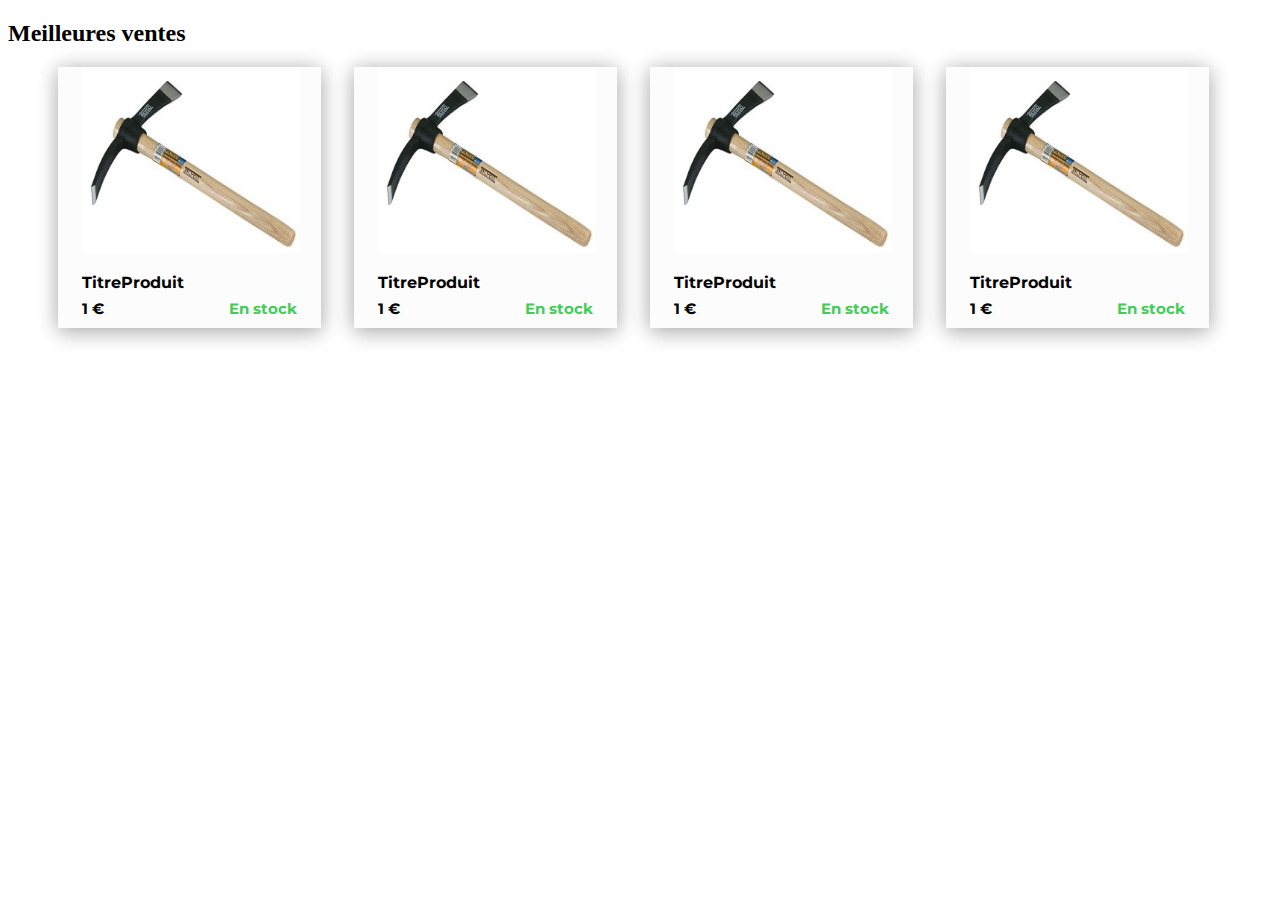
==== index.html @ 62724529 "Merge pull request #1 from AdrienDSlone/feat/carousel" ====
<!DOCTYPE html>
<html lang="en">
    <head>
        <meta charset="UTF-8">
        <meta http-equiv="X-UA-Compatible" content="IE=edge">
        <meta name="viewport" content="width=device-width, initial-scale=1.0">
        <link rel="preconnect" href="https://fonts.googleapis.com">
        <link rel="preconnect" href="https://fonts.gstatic.com" crossorigin>
        <link href="https://fonts.googleapis.com/css2?family=Montserrat:wght@100&display=swap" rel="stylesheet">
        <link rel="stylesheet" href="https://cdnjs.cloudflare.com/ajax/libs/font-awesome/6.1.1/css/all.min.css" integrity="sha512-KfkfwYDsLkIlwQp6LFnl8zNdLGxu9YAA1QvwINks4PhcElQSvqcyVLLD9aMhXd13uQjoXtEKNosOWaZqXgel0g==" crossorigin="anonymous" referrerpolicy="no-referrer" />
        <link rel="stylesheet" href="style.css"/>
        <title>Document</title>
    </head>
    <body>
        <h2>Meilleures ventes</h2>
        <section id="meilleures-ventes-container">
            <i class="fa-solid fa-caret-left fa-3x"></i>
            <div class="meilleures-ventes-component">
                <img class="meilleures-ventes-image" src="./images/bricolage_marteau.png" alt="">
                <div class="meilleures-ventes-etiquette meilleures-ventes-font">
                    <p class="meilleures-ventes-titre-produit">TitreProduit</p>
                    <div class="meilleures-ventes-commerce">
                        <p class="meilleures-ventes-prix-produit">1 €</p>
                        <p class="meilleures-ventes-stock-produit">En stock</p>
                    </div>
                </div>
            </div>
            <div class="meilleures-ventes-component">
                <img class="meilleures-ventes-image" src="./images/bricolage_marteau.png" alt="">
                <div class="meilleures-ventes-etiquette meilleures-ventes-font">
                    <p class="meilleures-ventes-titre-produit">TitreProduit</p>
                    <div class="meilleures-ventes-commerce">
                        <p class="meilleures-ventes-prix-produit">1 €</p>
                        <p class="meilleures-ventes-stock-produit">En stock</p>
                    </div>
                </div>
            </div>
            <div class="meilleures-ventes-component">
                <img class="meilleures-ventes-image" src="./images/bricolage_marteau.png" alt="">
                <div class="meilleures-ventes-etiquette meilleures-ventes-font">
                    <p class="meilleures-ventes-titre-produit">TitreProduit</p>
                    <div class="meilleures-ventes-commerce">
                        <p class="meilleures-ventes-prix-produit">1 €</p>
                        <p class="meilleures-ventes-stock-produit">En stock</p>
                    </div>
                </div>
            </div>
            <div class="meilleures-ventes-component">
                <img class="meilleures-ventes-image" src="./images/bricolage_marteau.png" alt="">
                <div class="meilleures-ventes-etiquette meilleures-ventes-font">
                    <p class="meilleures-ventes-titre-produit">TitreProduit</p>
                    <div class="meilleures-ventes-commerce">
                        <p class="meilleures-ventes-prix-produit">1 €</p>
                        <p class="meilleures-ventes-stock-produit">En stock</p>
                    </div>
                </div>
            </div>
            <i class="fa-solid fa-caret-right fa-3x"></i>    
        </section>
    </body>
</html>
---- style.css ----
#meilleures-ventes-container {
  display: flex;
  justify-content: space-around;
  align-items: center;
  width: 1250px;
}

.meilleures-ventes-component {
  height: 261px;
  width: 263px;
  background-color: #FCFCFC;
  box-shadow: 0 0px 19px 0 rgba(0, 0, 0, 0.2), 0 6px 20px 0 rgba(0, 0, 0, 0.19);
}

.meilleures-ventes-image {
  width: 217px;
  height: 186px;
  margin-left: 24px;
  margin-right: 23.61px;
}

.meilleures-ventes-font {
  font-family: Montserrat;
  font-weight: bold;
}

.meilleures-ventes-etiquette {
  margin-left: 24px;
  margin-right: 23.61px;
}

.meilleures-ventes-commerce {
  display: flex;
  justify-content: space-between;
  font-size: 15px;
}

.meilleures-ventes-titre-produit {
  margin-bottom: 7px;
}

.meilleures-ventes-prix-produit {
  margin-top: 0px;
  margin-bottom: 0px;
}

.meilleures-ventes-stock-produit {
  color: #42CC58;
  margin-top: 0px;
  margin-bottom: 0px;
}

.fa-solid {
  color: #EA5455;
}

/*# sourceMappingURL=style.css.map */
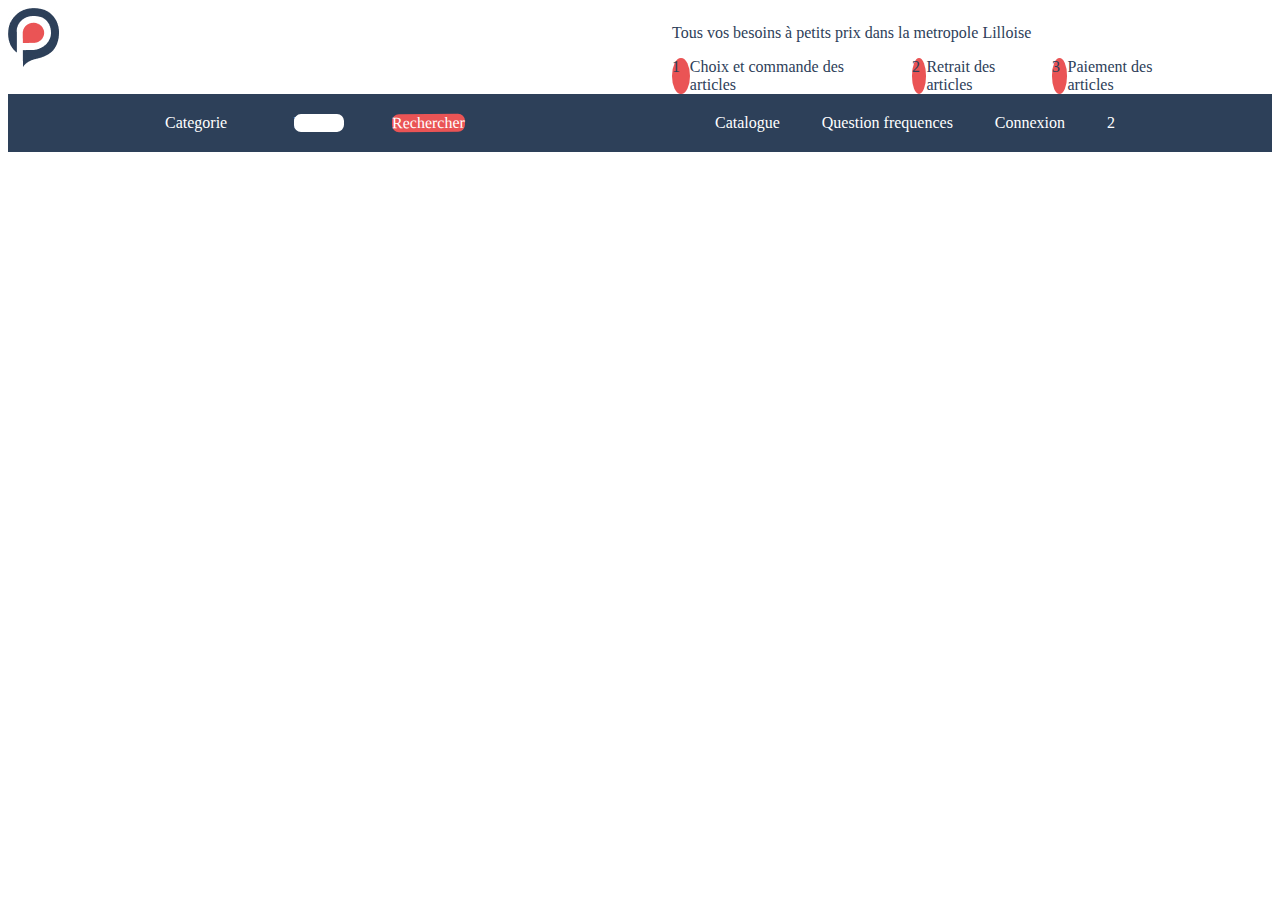
==== commit c784c8b9: "premier commit" ====
--- a/index.html
+++ b/index.html
@@ -1,61 +1,74 @@
 <!DOCTYPE html>
 <html lang="en">
-    <head>
-        <meta charset="UTF-8">
-        <meta http-equiv="X-UA-Compatible" content="IE=edge">
-        <meta name="viewport" content="width=device-width, initial-scale=1.0">
-        <link rel="preconnect" href="https://fonts.googleapis.com">
-        <link rel="preconnect" href="https://fonts.gstatic.com" crossorigin>
-        <link href="https://fonts.googleapis.com/css2?family=Montserrat:wght@100&display=swap" rel="stylesheet">
-        <link rel="stylesheet" href="https://cdnjs.cloudflare.com/ajax/libs/font-awesome/6.1.1/css/all.min.css" integrity="sha512-KfkfwYDsLkIlwQp6LFnl8zNdLGxu9YAA1QvwINks4PhcElQSvqcyVLLD9aMhXd13uQjoXtEKNosOWaZqXgel0g==" crossorigin="anonymous" referrerpolicy="no-referrer" />
-        <link rel="stylesheet" href="style.css"/>
-        <title>Document</title>
-    </head>
-    <body>
-        <h2>Meilleures ventes</h2>
-        <section id="meilleures-ventes-container">
-            <i class="fa-solid fa-caret-left fa-3x"></i>
-            <div class="meilleures-ventes-component">
-                <img class="meilleures-ventes-image" src="./images/bricolage_marteau.png" alt="">
-                <div class="meilleures-ventes-etiquette meilleures-ventes-font">
-                    <p class="meilleures-ventes-titre-produit">TitreProduit</p>
-                    <div class="meilleures-ventes-commerce">
-                        <p class="meilleures-ventes-prix-produit">1 €</p>
-                        <p class="meilleures-ventes-stock-produit">En stock</p>
+
+<head>
+    <meta charset="UTF-8">
+    <meta http-equiv="X-UA-Compatible" content="IE=edge">
+    <meta name="viewport" content="width=device-width, initial-scale=1.0">
+    <link rel="preconnect" href="https://fonts.googleapis.com">
+    <link rel="preconnect" href="https://fonts.gstatic.com" crossorigin>
+    <link href="https://fonts.googleapis.com/css2?family=Montserrat:wght@100&display=swap" rel="stylesheet">
+    <link rel="stylesheet" href="https://cdnjs.cloudflare.com/ajax/libs/font-awesome/6.1.1/css/all.min.css"
+        integrity="sha512-KfkfwYDsLkIlwQp6LFnl8zNdLGxu9YAA1QvwINks4PhcElQSvqcyVLLD9aMhXd13uQjoXtEKNosOWaZqXgel0g=="
+        crossorigin="anonymous" referrerpolicy="no-referrer" />
+    <link rel="stylesheet" href="style.css">
+    <title>Document</title>
+</head>
+
+<body>
+
+    <header>
+        <div class="header_container1">
+            <div class="logo">
+                <img src="./images/logo_color.jpg" alt="notre logo">
+            </div>
+            <div class="logo_paragrapth">
+                <p>Tous vos besoins à petits prix dans la metropole Lilloise</p>
+                <div class="choise">
+                    <div class="choise1">
+                        <div class="number">1</div>
+                        <div class="text1">Choix et commande des articles</div>
+                    </div >
+                    <div class="choise2">
+                        <div class="number">2</div>
+                        <div class="text2">Retrait des articles</div>
+                    </div>
+                    <div class="choise3">
+                        <div class="number">3</div>
+                        <div class="text3">Paiement des articles</div>
                     </div>
                 </div>
             </div>
-            <div class="meilleures-ventes-component">
-                <img class="meilleures-ventes-image" src="./images/bricolage_marteau.png" alt="">
-                <div class="meilleures-ventes-etiquette meilleures-ventes-font">
-                    <p class="meilleures-ventes-titre-produit">TitreProduit</p>
-                    <div class="meilleures-ventes-commerce">
-                        <p class="meilleures-ventes-prix-produit">1 €</p>
-                        <p class="meilleures-ventes-stock-produit">En stock</p>
+        </div>
+
+        <nav>
+            <div class="container2">
+                <div class="navbar1">
+                    <div class="categorie1">
+                        <div>Categorie</div>
+                        <div class="icon2"><i class="fa-solid fa-sort-down"></i></div>
+                    </div>
+                    <div class="navigation2">blanck</div>
+                    <div class="navigation3">Rechercher</div>
+                </div>
+
+                <div class="navbar2">
+                    <div class="navigation4">Catalogue</div>
+                    <div class="navigation5">Question frequences</div>
+                    <div class="connexion1">
+                        <div>Connexion</div>
+                        <div class="icon3"><i class="fa-solid fa-sort-down"></i></div>
+                    </div>
+                    <div class="panier">
+                        <div class="icon4"><i class="fa-light fa-cart-shopping-fast"></i></div>
+                        <div>2</div>
                     </div>
                 </div>
             </div>
-            <div class="meilleures-ventes-component">
-                <img class="meilleures-ventes-image" src="./images/bricolage_marteau.png" alt="">
-                <div class="meilleures-ventes-etiquette meilleures-ventes-font">
-                    <p class="meilleures-ventes-titre-produit">TitreProduit</p>
-                    <div class="meilleures-ventes-commerce">
-                        <p class="meilleures-ventes-prix-produit">1 €</p>
-                        <p class="meilleures-ventes-stock-produit">En stock</p>
-                    </div>
-                </div>
-            </div>
-            <div class="meilleures-ventes-component">
-                <img class="meilleures-ventes-image" src="./images/bricolage_marteau.png" alt="">
-                <div class="meilleures-ventes-etiquette meilleures-ventes-font">
-                    <p class="meilleures-ventes-titre-produit">TitreProduit</p>
-                    <div class="meilleures-ventes-commerce">
-                        <p class="meilleures-ventes-prix-produit">1 €</p>
-                        <p class="meilleures-ventes-stock-produit">En stock</p>
-                    </div>
-                </div>
-            </div>
-            <i class="fa-solid fa-caret-right fa-3x"></i>    
-        </section>
-    </body>
+        </nav>
+
+    </header>
+
+</body>
+
 </html>--- a/style.css
+++ b/style.css
@@ -1,57 +1,121 @@
-#meilleures-ventes-container {
-  display: flex;
-  justify-content: space-around;
-  align-items: center;
-  width: 1250px;
+h1 {
+  color: aqua;
 }
 
-.meilleures-ventes-component {
-  height: 261px;
-  width: 263px;
-  background-color: #FCFCFC;
-  box-shadow: 0 0px 19px 0 rgba(0, 0, 0, 0.2), 0 6px 20px 0 rgba(0, 0, 0, 0.19);
+header {
+  display: flex;
+  flex-direction: column;
 }
 
-.meilleures-ventes-image {
-  width: 217px;
-  height: 186px;
-  margin-left: 24px;
-  margin-right: 23.61px;
+.logo_paragrapth {
+  display: flex;
+  flex-direction: column;
+  width: 600px;
 }
 
-.meilleures-ventes-font {
-  font-family: Montserrat;
+.header_container1 {
+  display: flex;
+  flex-direction: row;
+  justify-content: space-between;
+  color: #2D4059;
+}
+
+.choise {
+  display: flex;
+  flex-direction: row;
+  justify-content: space-between;
+}
+
+nav {
+  display: flex;
+  justify-content: space-between;
+  background-color: #2D4059;
+  color: white;
+}
+
+.navbar1 {
+  display: flex;
+  justify-content: space-between;
+  width: 300px;
+}
+
+.categorie1 {
+  display: flex;
+  justify-content: space-between;
+  width: 80px;
+}
+
+.navbar2 {
+  display: flex;
+  justify-content: space-between;
+  width: 400px;
+}
+
+.container2 {
+  width: 950px;
+  margin: 20px auto;
+  padding: 0;
+  display: flex;
+  justify-content: space-between;
+}
+
+.connexion1 {
+  display: flex;
+}
+
+.navigation2 {
+  background-color: white;
+  width: 50px;
+  background: #FFFFFF;
+  border-radius: 7px;
+  transform: rotate(-0.33deg);
+}
+
+.navigation3 {
+  background: #EA5455;
+  border-radius: 7px;
+  transform: rotate(-0.33deg);
+}
+
+.panier {
+  display: flex;
+  justify-content: space-between;
+}
+
+.choise1 {
+  display: flex;
+  justify-content: space-between;
+  width: 200px;
+}
+
+.choise2 {
+  display: flex;
+  justify-content: space-between;
+  width: 100px;
+}
+
+.choise3 {
+  display: flex;
+  justify-content: space-between;
+  width: 120px;
+}
+
+.choise:nth-child(1) {
+  width: 200px;
+}
+
+.choise {
+  width: 500px;
+}
+
+.number {
+  background-color: #EA5455;
+  width: 20px;
+  border-radius: 50%;
+}
+
+.logo_paragrapth:nth-child(1) {
   font-weight: bold;
 }
 
-.meilleures-ventes-etiquette {
-  margin-left: 24px;
-  margin-right: 23.61px;
-}
-
-.meilleures-ventes-commerce {
-  display: flex;
-  justify-content: space-between;
-  font-size: 15px;
-}
-
-.meilleures-ventes-titre-produit {
-  margin-bottom: 7px;
-}
-
-.meilleures-ventes-prix-produit {
-  margin-top: 0px;
-  margin-bottom: 0px;
-}
-
-.meilleures-ventes-stock-produit {
-  color: #42CC58;
-  margin-top: 0px;
-  margin-bottom: 0px;
-}
-
-.fa-solid {
-  color: #EA5455;
-}
-
 /*# sourceMappingURL=style.css.map */
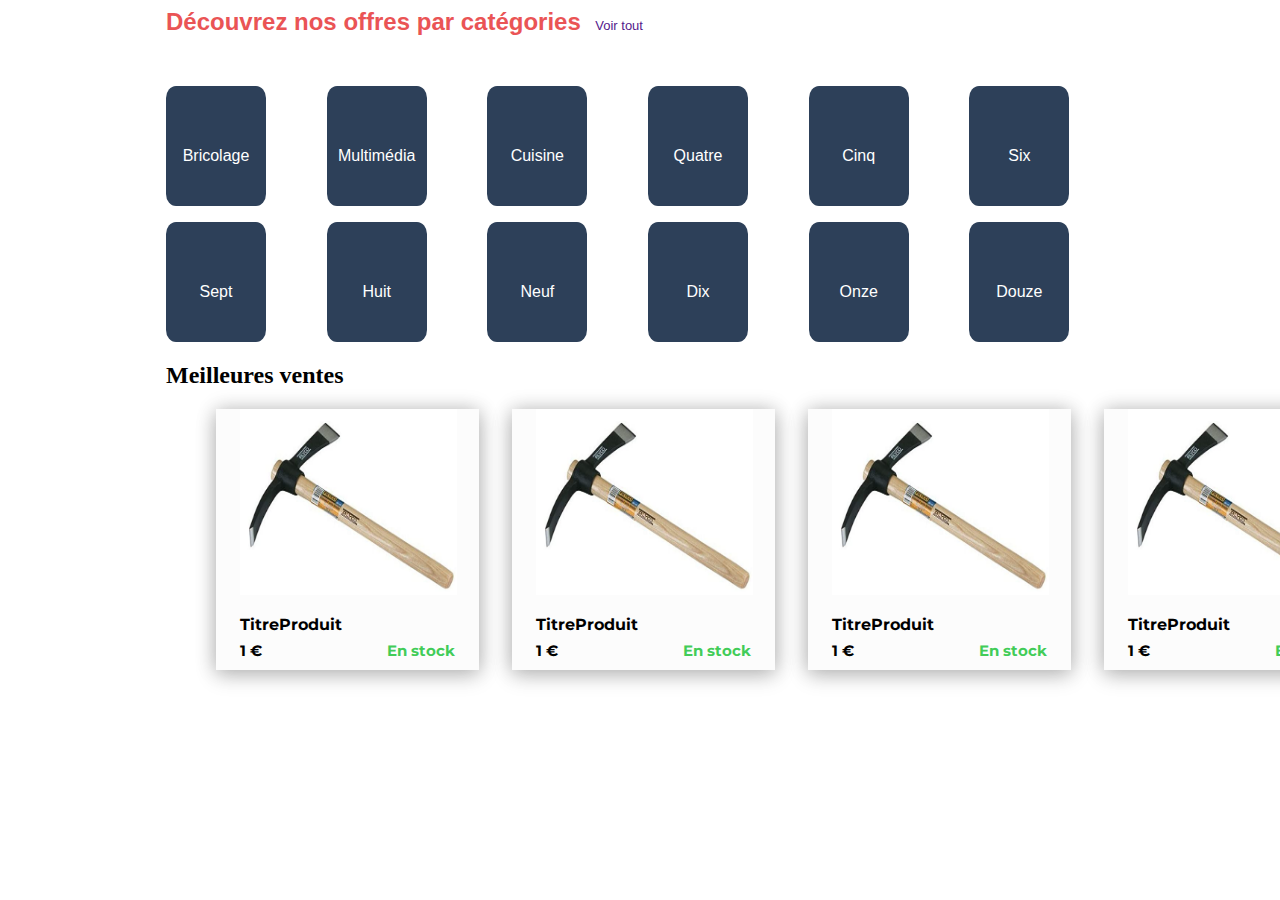
==== commit 6bd47e46: "resolution conflits" ====
--- a/index.html
+++ b/index.html
@@ -1,6 +1,5 @@
 <!DOCTYPE html>
 <html lang="en">
-
 <head>
     <meta charset="UTF-8">
     <meta http-equiv="X-UA-Compatible" content="IE=edge">
@@ -8,67 +7,124 @@
     <link rel="preconnect" href="https://fonts.googleapis.com">
     <link rel="preconnect" href="https://fonts.gstatic.com" crossorigin>
     <link href="https://fonts.googleapis.com/css2?family=Montserrat:wght@100&display=swap" rel="stylesheet">
-    <link rel="stylesheet" href="https://cdnjs.cloudflare.com/ajax/libs/font-awesome/6.1.1/css/all.min.css"
-        integrity="sha512-KfkfwYDsLkIlwQp6LFnl8zNdLGxu9YAA1QvwINks4PhcElQSvqcyVLLD9aMhXd13uQjoXtEKNosOWaZqXgel0g=="
-        crossorigin="anonymous" referrerpolicy="no-referrer" />
+    <link rel="stylesheet" href="https://cdnjs.cloudflare.com/ajax/libs/font-awesome/6.1.1/css/all.min.css" integrity="sha512-KfkfwYDsLkIlwQp6LFnl8zNdLGxu9YAA1QvwINks4PhcElQSvqcyVLLD9aMhXd13uQjoXtEKNosOWaZqXgel0g==" crossorigin="anonymous" referrerpolicy="no-referrer" />
     <link rel="stylesheet" href="style.css">
     <title>Document</title>
 </head>
-
 <body>
 
-    <header>
-        <div class="header_container1">
-            <div class="logo">
-                <img src="./images/logo_color.jpg" alt="notre logo">
+    <main>
+
+        <section class="categories">
+
+            <div id="categ_head">
+                <h2>Découvrez nos offres par catégories</h2>
+                <a href="">Voir tout</a>
             </div>
-            <div class="logo_paragrapth">
-                <p>Tous vos besoins à petits prix dans la metropole Lilloise</p>
-                <div class="choise">
-                    <div class="choise1">
-                        <div class="number">1</div>
-                        <div class="text1">Choix et commande des articles</div>
-                    </div >
-                    <div class="choise2">
-                        <div class="number">2</div>
-                        <div class="text2">Retrait des articles</div>
-                    </div>
-                    <div class="choise3">
-                        <div class="number">3</div>
-                        <div class="text3">Paiement des articles</div>
-                    </div>
+    
+            <article class="nico_flexParent">
+                
+                <div>
+                    <i class="fa-regular fa-clipboard fa-2xl"></i>
+                    <p>Bricolage</p>
+                </div>
+                <div>
+                    <i class="fa-brands fa-42-group fa-2xl"></i>
+                    <p>Multimédia</p>
+                </div>
+                <div>
+                    <i class="fa-brands fa-500px fa-2xl"></i>
+                    <p>Cuisine</p>
+                </div>
+                <div>
+                    <i class="fa-brands fa-accessible-icon fa-2xl"></i>
+                    <p>Quatre</p>
+                </div>
+                <div>
+                    <i class="fa-brands fa-accusoft fa-2xl"></i>
+                    <p>Cinq</p>
+                </div>
+                <div>
+                    <i class="fa-brands fa-500px fa-2xl"></i>
+                    <p>Six</p>
+                </div>
+                <div>
+                    <i class="fa-brands fa-adn fa-2xl"></i>
+                    <p>Sept</p>
+                </div>
+                <div>
+                    <i class="fa-brands fa-affiliatetheme fa-2xl"></i>
+                    <p>Huit</p>
+                </div>
+                <div>
+                    <i class="fa-brands fa-airbnb fa-2xl"></i>
+                    <p>Neuf</p>
+                </div>
+                <div>
+                    <i class="fa-brands fa-algolia fa-2xl"></i>
+                    <p>Dix</p>
+                </div>
+                <div>
+                    <i class="fa-brands fa-500px fa-2xl"></i>
+                    <p>Onze</p>
+                </div>
+                <div>
+                    <i class="fa-brands fa-alipay fa-2xl"></i>
+                    <p>Douze</p>
+                </div>
+    
+            </article>
+    
+        </section>
+
+
+    
+    <h2>Meilleures ventes</h2>
+    <section id="meilleures-ventes-container">
+        <i class="fa-solid fa-caret-left fa-3x"></i>
+        <div class="meilleures-ventes-component">
+            <img class="meilleures-ventes-image" src="./images/bricolage_marteau.png" alt="">
+            <div class="meilleures-ventes-etiquette meilleures-ventes-font">
+                <p class="meilleures-ventes-titre-produit">TitreProduit</p>
+                <div class="meilleures-ventes-commerce">
+                    <p class="meilleures-ventes-prix-produit">1 €</p>
+                    <p class="meilleures-ventes-stock-produit">En stock</p>
                 </div>
             </div>
         </div>
-
-        <nav>
-            <div class="container2">
-                <div class="navbar1">
-                    <div class="categorie1">
-                        <div>Categorie</div>
-                        <div class="icon2"><i class="fa-solid fa-sort-down"></i></div>
-                    </div>
-                    <div class="navigation2">blanck</div>
-                    <div class="navigation3">Rechercher</div>
-                </div>
-
-                <div class="navbar2">
-                    <div class="navigation4">Catalogue</div>
-                    <div class="navigation5">Question frequences</div>
-                    <div class="connexion1">
-                        <div>Connexion</div>
-                        <div class="icon3"><i class="fa-solid fa-sort-down"></i></div>
-                    </div>
-                    <div class="panier">
-                        <div class="icon4"><i class="fa-light fa-cart-shopping-fast"></i></div>
-                        <div>2</div>
-                    </div>
+        <div class="meilleures-ventes-component">
+            <img class="meilleures-ventes-image" src="./images/bricolage_marteau.png" alt="">
+            <div class="meilleures-ventes-etiquette meilleures-ventes-font">
+                <p class="meilleures-ventes-titre-produit">TitreProduit</p>
+                <div class="meilleures-ventes-commerce">
+                    <p class="meilleures-ventes-prix-produit">1 €</p>
+                    <p class="meilleures-ventes-stock-produit">En stock</p>
                 </div>
             </div>
-        </nav>
-
-    </header>
-
+        </div>
+        <div class="meilleures-ventes-component">
+            <img class="meilleures-ventes-image" src="./images/bricolage_marteau.png" alt="">
+            <div class="meilleures-ventes-etiquette meilleures-ventes-font">
+                <p class="meilleures-ventes-titre-produit">TitreProduit</p>
+                <div class="meilleures-ventes-commerce">
+                    <p class="meilleures-ventes-prix-produit">1 €</p>
+                    <p class="meilleures-ventes-stock-produit">En stock</p>
+                </div>
+            </div>
+        </div>
+        <div class="meilleures-ventes-component">
+            <img class="meilleures-ventes-image" src="./images/bricolage_marteau.png" alt="">
+            <div class="meilleures-ventes-etiquette meilleures-ventes-font">
+                <p class="meilleures-ventes-titre-produit">TitreProduit</p>
+                <div class="meilleures-ventes-commerce">
+                    <p class="meilleures-ventes-prix-produit">1 €</p>
+                    <p class="meilleures-ventes-stock-produit">En stock</p>
+                </div>
+            </div>
+        </div>
+        <i class="fa-solid fa-caret-right fa-3x"></i>    
+    </section>
+</main>
 </body>
 
 </html>--- a/style.css
+++ b/style.css
@@ -1,121 +1,103 @@
-h1 {
-  color: aqua;
+main {
+  width: 75%;
+  margin: 0 auto;
 }
 
-header {
-  display: flex;
-  flex-direction: column;
+.categories {
+  font-family: Monstserrat, sans-serif;
 }
 
-.logo_paragrapth {
-  display: flex;
-  flex-direction: column;
-  width: 600px;
+#categ_head {
+  margin-bottom: 50px;
 }
 
-.header_container1 {
-  display: flex;
-  flex-direction: row;
-  justify-content: space-between;
-  color: #2D4059;
+.categories h2 {
+  display: inline;
+  color: #EA5455;
 }
 
-.choise {
-  display: flex;
-  flex-direction: row;
-  justify-content: space-between;
+.categories a {
+  margin-left: 10px;
+  text-decoration: none;
+  font-size: small;
 }
 
-nav {
-  display: flex;
-  justify-content: space-between;
-  background-color: #2D4059;
+.nico_flexParent {
+  display: grid;
+  grid-template: 1fr 1fr/repeat(6, 1fr);
+  gap: 1em;
   color: white;
 }
 
-.navbar1 {
+.nico_flexParent div {
   display: flex;
-  justify-content: space-between;
-  width: 300px;
+  flex-direction: column;
+  align-items: center;
+  justify-content: center;
+
+  width: 100px;
+  height: 100px;
+  background-color: #2D4059;
+  border-radius: 10%;
+  padding-top: 20px;
 }
 
-.categorie1 {
-  display: flex;
-  justify-content: space-between;
-  width: 80px;
+.nico_flexParent div p {
+  text-align: center;
 }
 
-.navbar2 {
+#meilleures-ventes-container{
   display: flex;
-  justify-content: space-between;
-  width: 400px;
+  justify-content: space-around;
+  align-items: center;
+  width: 1250px;
 }
 
-.container2 {
-  width: 950px;
-  margin: 20px auto;
-  padding: 0;
-  display: flex;
-  justify-content: space-between;
+.meilleures-ventes-component {
+  height: 261px;
+  width: 263px;
+  background-color: #FCFCFC;
+  box-shadow: 0 0px 19px 0 rgba(0, 0, 0, 0.2), 0 6px 20px 0 rgba(0, 0, 0, 0.19);
 }
 
-.connexion1 {
-  display: flex;
+.meilleures-ventes-image{
+  width: 217px;
+  height: 186px;
+  margin-left: 24px;
+  margin-right: 23.61px;
 }
 
-.navigation2 {
-  background-color: white;
-  width: 50px;
-  background: #FFFFFF;
-  border-radius: 7px;
-  transform: rotate(-0.33deg);
-}
-
-.navigation3 {
-  background: #EA5455;
-  border-radius: 7px;
-  transform: rotate(-0.33deg);
-}
-
-.panier {
-  display: flex;
-  justify-content: space-between;
-}
-
-.choise1 {
-  display: flex;
-  justify-content: space-between;
-  width: 200px;
-}
-
-.choise2 {
-  display: flex;
-  justify-content: space-between;
-  width: 100px;
-}
-
-.choise3 {
-  display: flex;
-  justify-content: space-between;
-  width: 120px;
-}
-
-.choise:nth-child(1) {
-  width: 200px;
-}
-
-.choise {
-  width: 500px;
-}
-
-.number {
-  background-color: #EA5455;
-  width: 20px;
-  border-radius: 50%;
-}
-
-.logo_paragrapth:nth-child(1) {
+.meilleures-ventes-font {
+  font-family: Montserrat;
   font-weight: bold;
 }
 
-/*# sourceMappingURL=style.css.map */
+.meilleures-ventes-etiquette {
+  margin-left: 24px;
+  margin-right: 23.61px;
+}
+
+.meilleures-ventes-commerce{
+  display: flex;
+  justify-content: space-between;
+  font-size: 15px;
+}
+
+.meilleures-ventes-titre-produit{
+  margin-bottom: 7px;
+}
+
+.meilleures-ventes-prix-produit {
+  margin-top: 0px;
+  margin-bottom: 0px;
+}
+
+.meilleures-ventes-stock-produit{
+  color: #42CC58;
+  margin-top: 0px;
+  margin-bottom: 0px;
+}
+
+.fa-solid {
+  color: #EA5455;
+}
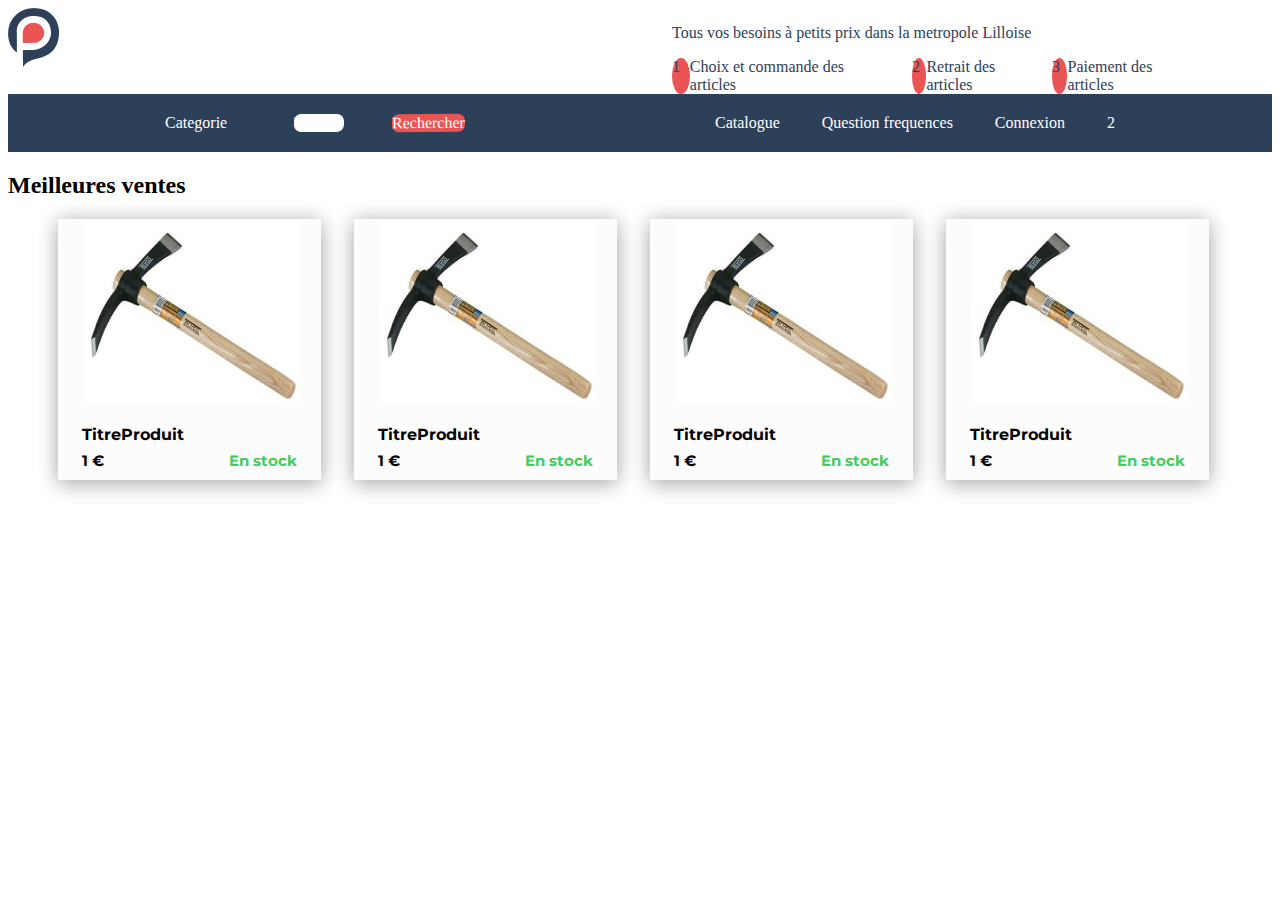
==== commit cfa3f666: "navar" ====
--- a/index.html
+++ b/index.html
@@ -1,5 +1,6 @@
 <!DOCTYPE html>
 <html lang="en">
+
 <head>
     <meta charset="UTF-8">
     <meta http-equiv="X-UA-Compatible" content="IE=edge">
@@ -7,78 +8,67 @@
     <link rel="preconnect" href="https://fonts.googleapis.com">
     <link rel="preconnect" href="https://fonts.gstatic.com" crossorigin>
     <link href="https://fonts.googleapis.com/css2?family=Montserrat:wght@100&display=swap" rel="stylesheet">
-    <link rel="stylesheet" href="https://cdnjs.cloudflare.com/ajax/libs/font-awesome/6.1.1/css/all.min.css" integrity="sha512-KfkfwYDsLkIlwQp6LFnl8zNdLGxu9YAA1QvwINks4PhcElQSvqcyVLLD9aMhXd13uQjoXtEKNosOWaZqXgel0g==" crossorigin="anonymous" referrerpolicy="no-referrer" />
+    <link rel="stylesheet" href="https://cdnjs.cloudflare.com/ajax/libs/font-awesome/6.1.1/css/all.min.css"
+        integrity="sha512-KfkfwYDsLkIlwQp6LFnl8zNdLGxu9YAA1QvwINks4PhcElQSvqcyVLLD9aMhXd13uQjoXtEKNosOWaZqXgel0g=="
+        crossorigin="anonymous" referrerpolicy="no-referrer" />
     <link rel="stylesheet" href="style.css">
     <title>Document</title>
 </head>
+
 <body>
 
-    <main>
+    <header>
+        <div class="header_container1">
+            <div class="logo">
+                <img src="./images/logo_color.jpg" alt="notre logo">
+            </div>
+            <div class="logo_paragrapth">
+                <p>Tous vos besoins à petits prix dans la metropole Lilloise</p>
+                <div class="choise">
+                    <div class="choise1">
+                        <div class="number">1</div>
+                        <div class="text1">Choix et commande des articles</div>
+                    </div>
+                    <div class="choise2">
+                        <div class="number">2</div>
+                        <div class="text2">Retrait des articles</div>
+                    </div>
+                    <div class="choise3">
+                        <div class="number">3</div>
+                        <div class="text3">Paiement des articles</div>
+                    </div>
+                </div>
+            </div>
+        </div>
 
-        <section class="categories">
+        <nav>
+            <div class="container2">
+                <div class="navbar1">
+                    <div class="categorie1">
+                        <div>Categorie</div>
+                        <div class="icon2"><i class="fa-solid fa-sort-down"></i></div>
+                    </div>
+                    <div class="navigation2">blanck</div>
+                    <div class="navigation3">Rechercher</div>
+                </div>
 
-            <div id="categ_head">
-                <h2>Découvrez nos offres par catégories</h2>
-                <a href="">Voir tout</a>
+                <div class="navbar2">
+                    <div class="navigation4">Catalogue</div>
+                    <div class="navigation5">Question frequences</div>
+                    <div class="connexion1">
+                        <div>Connexion</div>
+                        <div class="icon3"><i class="fa-solid fa-sort-down"></i></div>
+                    </div>
+                    <div class="panier">
+                        <div class="icon4"><i class="fa-light fa-cart-shopping-fast"></i></div>
+                        <div>2</div>
+                    </div>
+                </div>
             </div>
-    
-            <article class="nico_flexParent">
-                
-                <div>
-                    <i class="fa-regular fa-clipboard fa-2xl"></i>
-                    <p>Bricolage</p>
-                </div>
-                <div>
-                    <i class="fa-brands fa-42-group fa-2xl"></i>
-                    <p>Multimédia</p>
-                </div>
-                <div>
-                    <i class="fa-brands fa-500px fa-2xl"></i>
-                    <p>Cuisine</p>
-                </div>
-                <div>
-                    <i class="fa-brands fa-accessible-icon fa-2xl"></i>
-                    <p>Quatre</p>
-                </div>
-                <div>
-                    <i class="fa-brands fa-accusoft fa-2xl"></i>
-                    <p>Cinq</p>
-                </div>
-                <div>
-                    <i class="fa-brands fa-500px fa-2xl"></i>
-                    <p>Six</p>
-                </div>
-                <div>
-                    <i class="fa-brands fa-adn fa-2xl"></i>
-                    <p>Sept</p>
-                </div>
-                <div>
-                    <i class="fa-brands fa-affiliatetheme fa-2xl"></i>
-                    <p>Huit</p>
-                </div>
-                <div>
-                    <i class="fa-brands fa-airbnb fa-2xl"></i>
-                    <p>Neuf</p>
-                </div>
-                <div>
-                    <i class="fa-brands fa-algolia fa-2xl"></i>
-                    <p>Dix</p>
-                </div>
-                <div>
-                    <i class="fa-brands fa-500px fa-2xl"></i>
-                    <p>Onze</p>
-                </div>
-                <div>
-                    <i class="fa-brands fa-alipay fa-2xl"></i>
-                    <p>Douze</p>
-                </div>
-    
-            </article>
-    
-        </section>
+        </nav>
 
+    </header>
 
-    
     <h2>Meilleures ventes</h2>
     <section id="meilleures-ventes-container">
         <i class="fa-solid fa-caret-left fa-3x"></i>
@@ -122,9 +112,8 @@
                 </div>
             </div>
         </div>
-        <i class="fa-solid fa-caret-right fa-3x"></i>    
+        <i class="fa-solid fa-caret-right fa-3x"></i>
     </section>
-</main>
 </body>
 
 </html>--- a/style.css
+++ b/style.css
@@ -1,58 +1,126 @@
-main {
-  width: 75%;
-  margin: 0 auto;
-}
-
-.categories {
-  font-family: Monstserrat, sans-serif;
-}
-
-#categ_head {
-  margin-bottom: 50px;
-}
-
-.categories h2 {
-  display: inline;
-  color: #EA5455;
-}
-
-.categories a {
-  margin-left: 10px;
-  text-decoration: none;
-  font-size: small;
-}
-
-.nico_flexParent {
-  display: grid;
-  grid-template: 1fr 1fr/repeat(6, 1fr);
-  gap: 1em;
-  color: white;
-}
-
-.nico_flexParent div {
-  display: flex;
-  flex-direction: column;
-  align-items: center;
-  justify-content: center;
-
-  width: 100px;
-  height: 100px;
-  background-color: #2D4059;
-  border-radius: 10%;
-  padding-top: 20px;
-}
-
-.nico_flexParent div p {
-  text-align: center;
-}
-
-#meilleures-ventes-container{
+#meilleures-ventes-container {
   display: flex;
   justify-content: space-around;
   align-items: center;
   width: 1250px;
 }
 
+
+header {
+  display: flex;
+  flex-direction: column;
+}
+
+.logo_paragrapth {
+  display: flex;
+  flex-direction: column;
+  width: 600px;
+}
+
+.header_container1 {
+  display: flex;
+  flex-direction: row;
+  justify-content: space-between;
+  color: #2D4059;
+}
+
+.choise {
+  display: flex;
+  flex-direction: row;
+  justify-content: space-between;
+}
+
+nav {
+  display: flex;
+  justify-content: space-between;
+  background-color: #2D4059;
+  color: white;
+}
+
+.navbar1 {
+  display: flex;
+  justify-content: space-between;
+  width: 300px;
+}
+
+.categorie1 {
+  display: flex;
+  justify-content: space-between;
+  width: 80px;
+}
+
+.navbar2 {
+  display: flex;
+  justify-content: space-between;
+  width: 400px;
+}
+
+.container2 {
+  width: 950px;
+  margin: 20px auto;
+  padding: 0;
+  display: flex;
+  justify-content: space-between;
+}
+
+.connexion1 {
+  display: flex;
+}
+
+.navigation2 {
+  background-color: white;
+  width: 50px;
+  background: #FFFFFF;
+  border-radius: 7px;
+  transform: rotate(-0.33deg);
+}
+
+.navigation3 {
+  background: #EA5455;
+  border-radius: 7px;
+  transform: rotate(-0.33deg);
+}
+
+.panier {
+  display: flex;
+  justify-content: space-between;
+}
+
+.choise1 {
+  display: flex;
+  justify-content: space-between;
+  width: 200px;
+}
+
+.choise2 {
+  display: flex;
+  justify-content: space-between;
+  width: 100px;
+}
+
+.choise3 {
+  display: flex;
+  justify-content: space-between;
+  width: 120px;
+}
+
+.choise:nth-child(1) {
+  width: 200px;
+}
+
+.choise {
+  width: 500px;
+}
+
+.number {
+  background-color: #EA5455;
+  width: 20px;
+  border-radius: 50%;
+}
+
+.logo_paragrapth:nth-child(1) {
+  font-weight: bold;
+}
 .meilleures-ventes-component {
   height: 261px;
   width: 263px;
@@ -60,7 +128,7 @@
   box-shadow: 0 0px 19px 0 rgba(0, 0, 0, 0.2), 0 6px 20px 0 rgba(0, 0, 0, 0.19);
 }
 
-.meilleures-ventes-image{
+.meilleures-ventes-image {
   width: 217px;
   height: 186px;
   margin-left: 24px;
@@ -77,13 +145,13 @@
   margin-right: 23.61px;
 }
 
-.meilleures-ventes-commerce{
+.meilleures-ventes-commerce {
   display: flex;
   justify-content: space-between;
   font-size: 15px;
 }
 
-.meilleures-ventes-titre-produit{
+.meilleures-ventes-titre-produit {
   margin-bottom: 7px;
 }
 
@@ -92,7 +160,7 @@
   margin-bottom: 0px;
 }
 
-.meilleures-ventes-stock-produit{
+.meilleures-ventes-stock-produit {
   color: #42CC58;
   margin-top: 0px;
   margin-bottom: 0px;
@@ -100,4 +168,7 @@
 
 .fa-solid {
   color: #EA5455;
+
 }
+
+/*# sourceMappingURL=style.css.map */
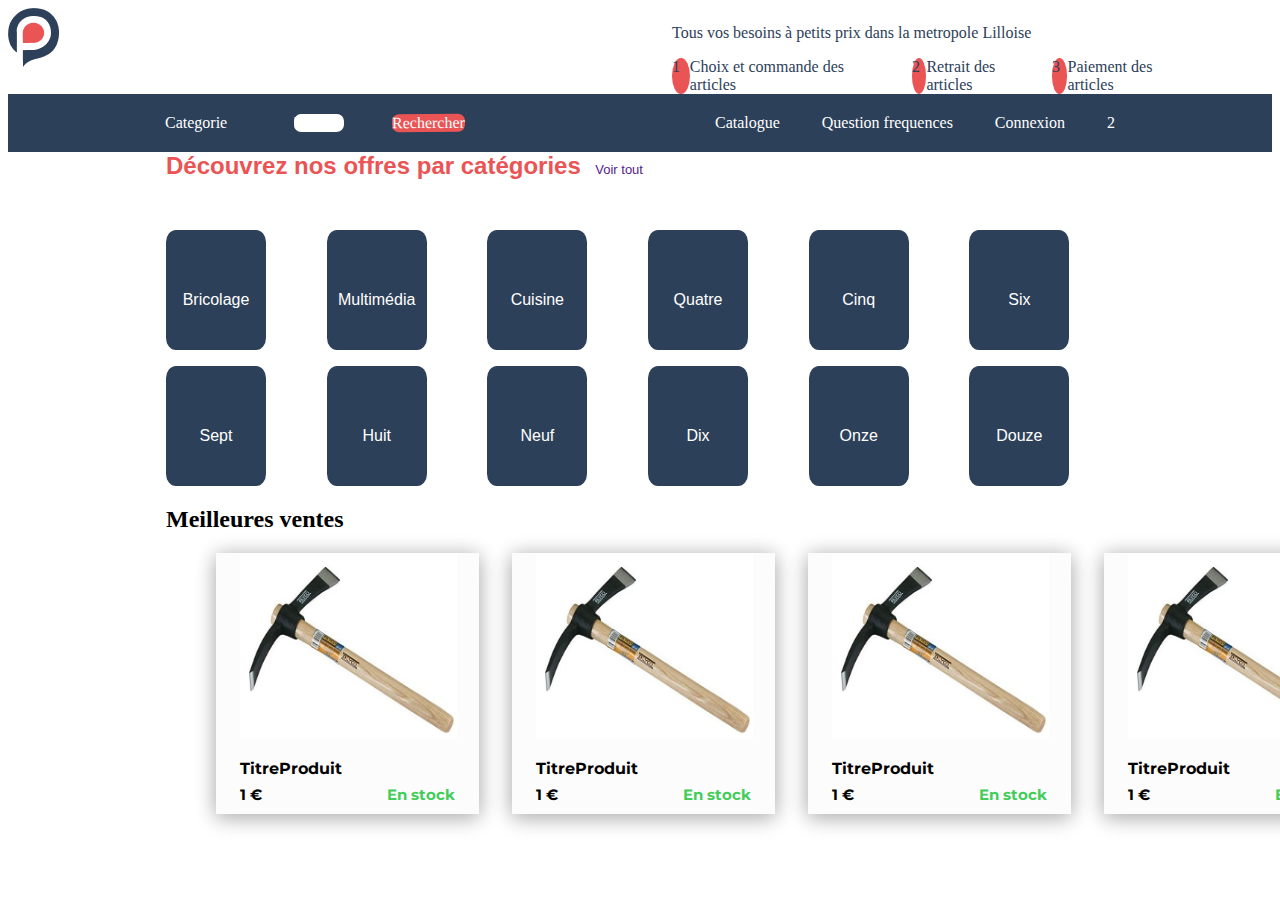
==== commit 1b78919d: "navar" ====
--- a/index.html
+++ b/index.html
@@ -1,5 +1,8 @@
 <!DOCTYPE html>
 <html lang="en">
+
+
+
 
 <head>
     <meta charset="UTF-8">
@@ -8,6 +11,7 @@
     <link rel="preconnect" href="https://fonts.googleapis.com">
     <link rel="preconnect" href="https://fonts.gstatic.com" crossorigin>
     <link href="https://fonts.googleapis.com/css2?family=Montserrat:wght@100&display=swap" rel="stylesheet">
+
     <link rel="stylesheet" href="https://cdnjs.cloudflare.com/ajax/libs/font-awesome/6.1.1/css/all.min.css"
         integrity="sha512-KfkfwYDsLkIlwQp6LFnl8zNdLGxu9YAA1QvwINks4PhcElQSvqcyVLLD9aMhXd13uQjoXtEKNosOWaZqXgel0g=="
         crossorigin="anonymous" referrerpolicy="no-referrer" />
@@ -69,51 +73,124 @@
 
     </header>
 
-    <h2>Meilleures ventes</h2>
-    <section id="meilleures-ventes-container">
-        <i class="fa-solid fa-caret-left fa-3x"></i>
-        <div class="meilleures-ventes-component">
-            <img class="meilleures-ventes-image" src="./images/bricolage_marteau.png" alt="">
-            <div class="meilleures-ventes-etiquette meilleures-ventes-font">
-                <p class="meilleures-ventes-titre-produit">TitreProduit</p>
-                <div class="meilleures-ventes-commerce">
-                    <p class="meilleures-ventes-prix-produit">1 €</p>
-                    <p class="meilleures-ventes-stock-produit">En stock</p>
+    <main>
+
+        <section class="categories">
+
+            <div id="categ_head">
+                <h2>Découvrez nos offres par catégories</h2>
+                <a href="">Voir tout</a>
+            </div>
+
+            <article class="nico_flexParent">
+
+                <div>
+                    <i class="fa-regular fa-clipboard fa-2xl"></i>
+                    <p>Bricolage</p>
+                </div>
+                <div>
+                    <i class="fa-brands fa-42-group fa-2xl"></i>
+                    <p>Multimédia</p>
+                </div>
+                <div>
+                    <i class="fa-brands fa-500px fa-2xl"></i>
+                    <p>Cuisine</p>
+                </div>
+                <div>
+                    <i class="fa-brands fa-accessible-icon fa-2xl"></i>
+                    <p>Quatre</p>
+                </div>
+                <div>
+                    <i class="fa-brands fa-accusoft fa-2xl"></i>
+                    <p>Cinq</p>
+                </div>
+                <div>
+                    <i class="fa-brands fa-500px fa-2xl"></i>
+                    <p>Six</p>
+                </div>
+                <div>
+                    <i class="fa-brands fa-adn fa-2xl"></i>
+                    <p>Sept</p>
+                </div>
+                <div>
+                    <i class="fa-brands fa-affiliatetheme fa-2xl"></i>
+                    <p>Huit</p>
+                </div>
+                <div>
+                    <i class="fa-brands fa-airbnb fa-2xl"></i>
+                    <p>Neuf</p>
+                </div>
+                <div>
+                    <i class="fa-brands fa-algolia fa-2xl"></i>
+                    <p>Dix</p>
+                </div>
+                <div>
+                    <i class="fa-brands fa-500px fa-2xl"></i>
+                    <p>Onze</p>
+                </div>
+                <div>
+                    <i class="fa-brands fa-alipay fa-2xl"></i>
+                    <p>Douze</p>
+                </div>
+
+            </article>
+
+        </section>
+
+
+
+        <h2>Meilleures ventes</h2>
+        <section id="meilleures-ventes-container">
+            <i class="fa-solid fa-caret-left fa-3x"></i>
+            <div class="meilleures-ventes-component">
+                <img class="meilleures-ventes-image" src="./images/bricolage_marteau.png" alt="">
+                <div class="meilleures-ventes-etiquette meilleures-ventes-font">
+                    <p class="meilleures-ventes-titre-produit">TitreProduit</p>
+                    <div class="meilleures-ventes-commerce">
+                        <p class="meilleures-ventes-prix-produit">1 €</p>
+                        <p class="meilleures-ventes-stock-produit">En stock</p>
+                    </div>
                 </div>
             </div>
-        </div>
-        <div class="meilleures-ventes-component">
-            <img class="meilleures-ventes-image" src="./images/bricolage_marteau.png" alt="">
-            <div class="meilleures-ventes-etiquette meilleures-ventes-font">
-                <p class="meilleures-ventes-titre-produit">TitreProduit</p>
-                <div class="meilleures-ventes-commerce">
-                    <p class="meilleures-ventes-prix-produit">1 €</p>
-                    <p class="meilleures-ventes-stock-produit">En stock</p>
+            <div class="meilleures-ventes-component">
+                <img class="meilleures-ventes-image" src="./images/bricolage_marteau.png" alt="">
+                <div class="meilleures-ventes-etiquette meilleures-ventes-font">
+                    <p class="meilleures-ventes-titre-produit">TitreProduit</p>
+                    <div class="meilleures-ventes-commerce">
+                        <p class="meilleures-ventes-prix-produit">1 €</p>
+                        <p class="meilleures-ventes-stock-produit">En stock</p>
+                    </div>
+
                 </div>
             </div>
-        </div>
-        <div class="meilleures-ventes-component">
-            <img class="meilleures-ventes-image" src="./images/bricolage_marteau.png" alt="">
-            <div class="meilleures-ventes-etiquette meilleures-ventes-font">
-                <p class="meilleures-ventes-titre-produit">TitreProduit</p>
-                <div class="meilleures-ventes-commerce">
-                    <p class="meilleures-ventes-prix-produit">1 €</p>
-                    <p class="meilleures-ventes-stock-produit">En stock</p>
+            <div class="meilleures-ventes-component">
+                <img class="meilleures-ventes-image" src="./images/bricolage_marteau.png" alt="">
+                <div class="meilleures-ventes-etiquette meilleures-ventes-font">
+                    <p class="meilleures-ventes-titre-produit">TitreProduit</p>
+                    <div class="meilleures-ventes-commerce">
+                        <p class="meilleures-ventes-prix-produit">1 €</p>
+                        <p class="meilleures-ventes-stock-produit">En stock</p>
+                    </div>
                 </div>
             </div>
-        </div>
-        <div class="meilleures-ventes-component">
-            <img class="meilleures-ventes-image" src="./images/bricolage_marteau.png" alt="">
-            <div class="meilleures-ventes-etiquette meilleures-ventes-font">
-                <p class="meilleures-ventes-titre-produit">TitreProduit</p>
-                <div class="meilleures-ventes-commerce">
-                    <p class="meilleures-ventes-prix-produit">1 €</p>
-                    <p class="meilleures-ventes-stock-produit">En stock</p>
+            <div class="meilleures-ventes-component">
+                <img class="meilleures-ventes-image" src="./images/bricolage_marteau.png" alt="">
+                <div class="meilleures-ventes-etiquette meilleures-ventes-font">
+                    <p class="meilleures-ventes-titre-produit">TitreProduit</p>
+                    <div class="meilleures-ventes-commerce">
+                        <p class="meilleures-ventes-prix-produit">1 €</p>
+                        <p class="meilleures-ventes-stock-produit">En stock</p>
+                    </div>
                 </div>
             </div>
-        </div>
+
+            <i class="fa-solid fa-caret-right fa-3x"></i>
+        </section>
+
         <i class="fa-solid fa-caret-right fa-3x"></i>
-    </section>
+        </section>
+    </main>
+
 </body>
 
 </html>--- a/style.css
+++ b/style.css
@@ -1,4 +1,52 @@
-#meilleures-ventes-container {
+main {
+  width: 75%;
+  margin: 0 auto;
+}
+
+.categories {
+  font-family: Monstserrat, sans-serif;
+}
+
+#categ_head {
+  margin-bottom: 50px;
+}
+
+.categories h2 {
+  display: inline;
+  color: #EA5455;
+}
+
+.categories a {
+  margin-left: 10px;
+  text-decoration: none;
+  font-size: small;
+}
+
+.nico_flexParent {
+  display: grid;
+  grid-template: 1fr 1fr/repeat(6, 1fr);
+  gap: 1em;
+  color: white;
+}
+
+.nico_flexParent div {
+  display: flex;
+  flex-direction: column;
+  align-items: center;
+  justify-content: center;
+
+  width: 100px;
+  height: 100px;
+  background-color: #2D4059;
+  border-radius: 10%;
+  padding-top: 20px;
+}
+
+.nico_flexParent div p {
+  text-align: center;
+}
+
+#meilleures-ventes-container{
   display: flex;
   justify-content: space-around;
   align-items: center;
@@ -128,7 +176,7 @@
   box-shadow: 0 0px 19px 0 rgba(0, 0, 0, 0.2), 0 6px 20px 0 rgba(0, 0, 0, 0.19);
 }
 
-.meilleures-ventes-image {
+.meilleures-ventes-image{
   width: 217px;
   height: 186px;
   margin-left: 24px;
@@ -145,13 +193,13 @@
   margin-right: 23.61px;
 }
 
-.meilleures-ventes-commerce {
+.meilleures-ventes-commerce{
   display: flex;
   justify-content: space-between;
   font-size: 15px;
 }
 
-.meilleures-ventes-titre-produit {
+.meilleures-ventes-titre-produit{
   margin-bottom: 7px;
 }
 
@@ -160,7 +208,7 @@
   margin-bottom: 0px;
 }
 
-.meilleures-ventes-stock-produit {
+.meilleures-ventes-stock-produit{
   color: #42CC58;
   margin-top: 0px;
   margin-bottom: 0px;
@@ -170,5 +218,3 @@
   color: #EA5455;
 
 }
-
-/*# sourceMappingURL=style.css.map */
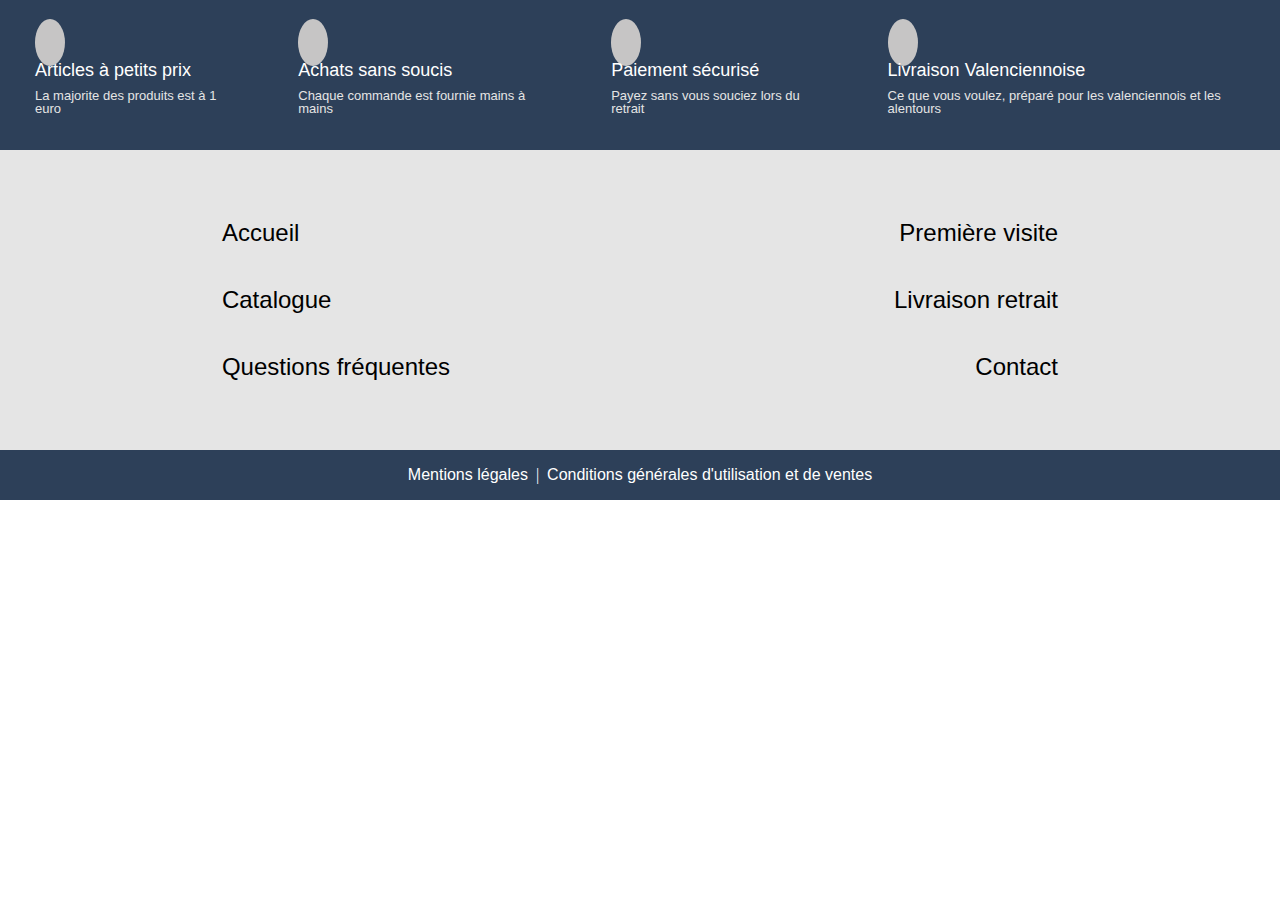
==== commit f8fc21a7: "ajout travail footer par jerome" ====
--- a/index.html
+++ b/index.html
@@ -1,9 +1,5 @@
 <!DOCTYPE html>
 <html lang="en">
-
-
-
-
 <head>
     <meta charset="UTF-8">
     <meta http-equiv="X-UA-Compatible" content="IE=edge">
@@ -11,186 +7,57 @@
     <link rel="preconnect" href="https://fonts.googleapis.com">
     <link rel="preconnect" href="https://fonts.gstatic.com" crossorigin>
     <link href="https://fonts.googleapis.com/css2?family=Montserrat:wght@100&display=swap" rel="stylesheet">
-
-    <link rel="stylesheet" href="https://cdnjs.cloudflare.com/ajax/libs/font-awesome/6.1.1/css/all.min.css"
-        integrity="sha512-KfkfwYDsLkIlwQp6LFnl8zNdLGxu9YAA1QvwINks4PhcElQSvqcyVLLD9aMhXd13uQjoXtEKNosOWaZqXgel0g=="
-        crossorigin="anonymous" referrerpolicy="no-referrer" />
+    <link rel="stylesheet" href="https://cdnjs.cloudflare.com/ajax/libs/font-awesome/6.1.1/css/all.min.css" integrity="sha512-KfkfwYDsLkIlwQp6LFnl8zNdLGxu9YAA1QvwINks4PhcElQSvqcyVLLD9aMhXd13uQjoXtEKNosOWaZqXgel0g==" crossorigin="anonymous" referrerpolicy="no-referrer" />
     <link rel="stylesheet" href="style.css">
     <title>Document</title>
 </head>
-
 <body>
 
-    <header>
-        <div class="header_container1">
-            <div class="logo">
-                <img src="./images/logo_color.jpg" alt="notre logo">
+    <footer>
+        <div class="footer-part-top">
+            <div class="footer-caixa">
+                <i class="fa-solid fa-tag fa-3x"></i>
+                <h2>Articles à petits prix</h2>
+                <p>La majorite des produits est à 1 euro</p>
             </div>
-            <div class="logo_paragrapth">
-                <p>Tous vos besoins à petits prix dans la metropole Lilloise</p>
-                <div class="choise">
-                    <div class="choise1">
-                        <div class="number">1</div>
-                        <div class="text1">Choix et commande des articles</div>
-                    </div>
-                    <div class="choise2">
-                        <div class="number">2</div>
-                        <div class="text2">Retrait des articles</div>
-                    </div>
-                    <div class="choise3">
-                        <div class="number">3</div>
-                        <div class="text3">Paiement des articles</div>
-                    </div>
-                </div>
+            <div class="footer-caixa">
+                <i class="fa-solid fa-money-bill-1 fa-3x"></i>
+                <h2>Achats sans soucis</h2>
+                <p>Chaque commande est fournie mains à mains</p>
+            </div>
+            <div class="footer-caixa">
+                <i class="fa-solid fa-money-check-dollar fa-3x"></i>
+                <h2>Paiement sécurisé</h2>
+                <p>Payez sans vous souciez lors du retrait</p>
+            </div>
+            <div class="footer-caixa">
+                <i class="fa-solid fa-truck fa-3x"></i>
+                <h2>Livraison Valenciennoise</h2>
+                <p>Ce que vous voulez, préparé pour les valenciennois et les alentours</p>
+            </div>
+        </div>
+        
+        <div class="footer-part-mid">
+            <div class="footer-triplette umo">
+                <a href="">Accueil</a>
+                <a href="">Catalogue</a>
+                <a href="">Questions fréquentes</a>
+            </div>
+            <div class="footer-triplette dois">
+                <a href="">Première visite</a>
+                <a href="">Livraison retrait</a>
+                <a href="">Contact</a>
             </div>
         </div>
 
-        <nav>
-            <div class="container2">
-                <div class="navbar1">
-                    <div class="categorie1">
-                        <div>Categorie</div>
-                        <div class="icon2"><i class="fa-solid fa-sort-down"></i></div>
-                    </div>
-                    <div class="navigation2">blanck</div>
-                    <div class="navigation3">Rechercher</div>
-                </div>
-
-                <div class="navbar2">
-                    <div class="navigation4">Catalogue</div>
-                    <div class="navigation5">Question frequences</div>
-                    <div class="connexion1">
-                        <div>Connexion</div>
-                        <div class="icon3"><i class="fa-solid fa-sort-down"></i></div>
-                    </div>
-                    <div class="panier">
-                        <div class="icon4"><i class="fa-light fa-cart-shopping-fast"></i></div>
-                        <div>2</div>
-                    </div>
-                </div>
+        <div class="footer-part-bottom">
+            <div class="MLCGUV">
+                <a href="#">Mentions légales</a>
+                <span>|</span>
+                <a href="#">Conditions générales d'utilisation et de ventes</a>
             </div>
-        </nav>
-
-    </header>
-
-    <main>
-
-        <section class="categories">
-
-            <div id="categ_head">
-                <h2>Découvrez nos offres par catégories</h2>
-                <a href="">Voir tout</a>
-            </div>
-
-            <article class="nico_flexParent">
-
-                <div>
-                    <i class="fa-regular fa-clipboard fa-2xl"></i>
-                    <p>Bricolage</p>
-                </div>
-                <div>
-                    <i class="fa-brands fa-42-group fa-2xl"></i>
-                    <p>Multimédia</p>
-                </div>
-                <div>
-                    <i class="fa-brands fa-500px fa-2xl"></i>
-                    <p>Cuisine</p>
-                </div>
-                <div>
-                    <i class="fa-brands fa-accessible-icon fa-2xl"></i>
-                    <p>Quatre</p>
-                </div>
-                <div>
-                    <i class="fa-brands fa-accusoft fa-2xl"></i>
-                    <p>Cinq</p>
-                </div>
-                <div>
-                    <i class="fa-brands fa-500px fa-2xl"></i>
-                    <p>Six</p>
-                </div>
-                <div>
-                    <i class="fa-brands fa-adn fa-2xl"></i>
-                    <p>Sept</p>
-                </div>
-                <div>
-                    <i class="fa-brands fa-affiliatetheme fa-2xl"></i>
-                    <p>Huit</p>
-                </div>
-                <div>
-                    <i class="fa-brands fa-airbnb fa-2xl"></i>
-                    <p>Neuf</p>
-                </div>
-                <div>
-                    <i class="fa-brands fa-algolia fa-2xl"></i>
-                    <p>Dix</p>
-                </div>
-                <div>
-                    <i class="fa-brands fa-500px fa-2xl"></i>
-                    <p>Onze</p>
-                </div>
-                <div>
-                    <i class="fa-brands fa-alipay fa-2xl"></i>
-                    <p>Douze</p>
-                </div>
-
-            </article>
-
-        </section>
-
-
-
-        <h2>Meilleures ventes</h2>
-        <section id="meilleures-ventes-container">
-            <i class="fa-solid fa-caret-left fa-3x"></i>
-            <div class="meilleures-ventes-component">
-                <img class="meilleures-ventes-image" src="./images/bricolage_marteau.png" alt="">
-                <div class="meilleures-ventes-etiquette meilleures-ventes-font">
-                    <p class="meilleures-ventes-titre-produit">TitreProduit</p>
-                    <div class="meilleures-ventes-commerce">
-                        <p class="meilleures-ventes-prix-produit">1 €</p>
-                        <p class="meilleures-ventes-stock-produit">En stock</p>
-                    </div>
-                </div>
-            </div>
-            <div class="meilleures-ventes-component">
-                <img class="meilleures-ventes-image" src="./images/bricolage_marteau.png" alt="">
-                <div class="meilleures-ventes-etiquette meilleures-ventes-font">
-                    <p class="meilleures-ventes-titre-produit">TitreProduit</p>
-                    <div class="meilleures-ventes-commerce">
-                        <p class="meilleures-ventes-prix-produit">1 €</p>
-                        <p class="meilleures-ventes-stock-produit">En stock</p>
-                    </div>
-
-                </div>
-            </div>
-            <div class="meilleures-ventes-component">
-                <img class="meilleures-ventes-image" src="./images/bricolage_marteau.png" alt="">
-                <div class="meilleures-ventes-etiquette meilleures-ventes-font">
-                    <p class="meilleures-ventes-titre-produit">TitreProduit</p>
-                    <div class="meilleures-ventes-commerce">
-                        <p class="meilleures-ventes-prix-produit">1 €</p>
-                        <p class="meilleures-ventes-stock-produit">En stock</p>
-                    </div>
-                </div>
-            </div>
-            <div class="meilleures-ventes-component">
-                <img class="meilleures-ventes-image" src="./images/bricolage_marteau.png" alt="">
-                <div class="meilleures-ventes-etiquette meilleures-ventes-font">
-                    <p class="meilleures-ventes-titre-produit">TitreProduit</p>
-                    <div class="meilleures-ventes-commerce">
-                        <p class="meilleures-ventes-prix-produit">1 €</p>
-                        <p class="meilleures-ventes-stock-produit">En stock</p>
-                    </div>
-                </div>
-            </div>
-
-            <i class="fa-solid fa-caret-right fa-3x"></i>
-        </section>
-
-        <i class="fa-solid fa-caret-right fa-3x"></i>
-        </section>
-    </main>
-
+        </div>
+    </footer>
+    
 </body>
-
 </html>--- a/style.css
+++ b/style.css
@@ -1,220 +1,146 @@
-main {
-  width: 75%;
-  margin: 0 auto;
+/* http://meyerweb.com/eric/tools/css/reset/ 
+   v2.0 | 20110126
+   License: none (public domain)
+*/
+
+html, body, div, span, applet, object, iframe,
+h1, h2, h3, h4, h5, h6, p, blockquote, pre,
+a, abbr, acronym, address, big, cite, code,
+del, dfn, em, img, ins, kbd, q, s, samp,
+small, strike, strong, sub, sup, tt, var,
+b, u, i, center,
+dl, dt, dd, ol, ul, li,
+fieldset, form, label, legend,
+table, caption, tbody, tfoot, thead, tr, th, td,
+article, aside, canvas, details, embed, 
+figure, figcaption, footer, header, hgroup, 
+menu, nav, output, ruby, section, summary,
+time, mark, audio, video {
+	margin: 0;
+	padding: 0;
+	border: 0;
+	font-size: 100%;
+	font: inherit;
+	vertical-align: baseline;
 }
-
-.categories {
-  font-family: Monstserrat, sans-serif;
+/* HTML5 display-role reset for older browsers */
+article, aside, details, figcaption, figure, 
+footer, header, hgroup, menu, nav, section {
+	display: block;
 }
-
-#categ_head {
-  margin-bottom: 50px;
+body {
+	line-height: 1;
 }
-
-.categories h2 {
-  display: inline;
-  color: #EA5455;
+ol, ul {
+	list-style: none;
 }
-
-.categories a {
-  margin-left: 10px;
-  text-decoration: none;
-  font-size: small;
+blockquote, q {
+	quotes: none;
 }
-
-.nico_flexParent {
-  display: grid;
-  grid-template: 1fr 1fr/repeat(6, 1fr);
-  gap: 1em;
-  color: white;
+blockquote:before, blockquote:after,
+q:before, q:after {
+	content: '';
+	content: none;
 }
-
-.nico_flexParent div {
-  display: flex;
-  flex-direction: column;
-  align-items: center;
-  justify-content: center;
-
-  width: 100px;
-  height: 100px;
-  background-color: #2D4059;
-  border-radius: 10%;
-  padding-top: 20px;
+table {
+	border-collapse: collapse;
+	border-spacing: 0;
 }
-
-.nico_flexParent div p {
-  text-align: center;
-}
-
-#meilleures-ventes-container{
-  display: flex;
-  justify-content: space-around;
-  align-items: center;
-  width: 1250px;
+a {
+	color: inherit;
 }
 
 
-header {
+/*--- tous ---*/
+
+footer h2 , footer a , footer p {
+  font-family: sans-serif;
+}
+footer a {
+  text-decoration: none;
+}
+
+
+/*---top---*/
+
+.footer-part-top {
+  background-color:  #2D4059;
+  display: flex;
+  justify-content: center;
+}
+.ohlala {
+  display: flex;
+}
+footer i {
+  background-color: #c6c5c5;
+  border-radius: 100%;
+  padding: 15px;
+  color: #EA5455;
+}
+.footer-caixa h2 {
+  color: white;
+}
+.footer-caixa p {
+  font-size: small;
+  color:#e5e5e5 ;
+}
+.footer-caixa {
+  padding: 35px;
+}
+.footer-part-top h2 {
+  padding: 10px 0;
+  font-size: large;
+}
+
+/*----- mid ----*/
+
+.footer-part-mid {
+  background-color: #e5e5e5 ;
+  color: black;
+  display: flex;
+  justify-content: space-around;
+}
+.footer-part-mid a  {
+  font-size: x-large;
+}
+.footer-triplette {
+  padding: 50px;
+  height: 200px;
   display: flex;
   flex-direction: column;
+  justify-content: space-around;
+  align-items: flex-start;
 }
 
-.logo_paragrapth {
+.footer-part-mid .umo {
   display: flex;
   flex-direction: column;
-  width: 600px;
+  justify-content: space-around;
+  align-items: flex-start;
+}
+.footer-part-mid .dois {
+  display: flex;
+  flex-direction: column;
+  justify-content: space-around;
+  align-items: flex-end;
 }
 
-.header_container1 {
+
+/* -----  bottom ----- */
+
+.footer-part-bottom {
+  background-color:  #2D4059;
+  color: white;
+  height: 50px;
   display: flex;
-  flex-direction: row;
-  justify-content: space-between;
-  color: #2D4059;
+  align-items: center;
+  justify-content: center;
 }
-
-.choise {
-  display: flex;
-  flex-direction: row;
-  justify-content: space-between;
+.MLCGUV {
+  margin: 0 auto;
 }
-
-nav {
-  display: flex;
-  justify-content: space-between;
-  background-color: #2D4059;
-  color: white;
-}
-
-.navbar1 {
-  display: flex;
-  justify-content: space-between;
-  width: 300px;
-}
-
-.categorie1 {
-  display: flex;
-  justify-content: space-between;
-  width: 80px;
-}
-
-.navbar2 {
-  display: flex;
-  justify-content: space-between;
-  width: 400px;
-}
-
-.container2 {
-  width: 950px;
-  margin: 20px auto;
-  padding: 0;
-  display: flex;
-  justify-content: space-between;
-}
-
-.connexion1 {
-  display: flex;
-}
-
-.navigation2 {
-  background-color: white;
-  width: 50px;
-  background: #FFFFFF;
-  border-radius: 7px;
-  transform: rotate(-0.33deg);
-}
-
-.navigation3 {
-  background: #EA5455;
-  border-radius: 7px;
-  transform: rotate(-0.33deg);
-}
-
-.panier {
-  display: flex;
-  justify-content: space-between;
-}
-
-.choise1 {
-  display: flex;
-  justify-content: space-between;
-  width: 200px;
-}
-
-.choise2 {
-  display: flex;
-  justify-content: space-between;
-  width: 100px;
-}
-
-.choise3 {
-  display: flex;
-  justify-content: space-between;
-  width: 120px;
-}
-
-.choise:nth-child(1) {
-  width: 200px;
-}
-
-.choise {
-  width: 500px;
-}
-
-.number {
-  background-color: #EA5455;
-  width: 20px;
-  border-radius: 50%;
-}
-
-.logo_paragrapth:nth-child(1) {
-  font-weight: bold;
-}
-.meilleures-ventes-component {
-  height: 261px;
-  width: 263px;
-  background-color: #FCFCFC;
-  box-shadow: 0 0px 19px 0 rgba(0, 0, 0, 0.2), 0 6px 20px 0 rgba(0, 0, 0, 0.19);
-}
-
-.meilleures-ventes-image{
-  width: 217px;
-  height: 186px;
-  margin-left: 24px;
-  margin-right: 23.61px;
-}
-
-.meilleures-ventes-font {
-  font-family: Montserrat;
-  font-weight: bold;
-}
-
-.meilleures-ventes-etiquette {
-  margin-left: 24px;
-  margin-right: 23.61px;
-}
-
-.meilleures-ventes-commerce{
-  display: flex;
-  justify-content: space-between;
-  font-size: 15px;
-}
-
-.meilleures-ventes-titre-produit{
-  margin-bottom: 7px;
-}
-
-.meilleures-ventes-prix-produit {
-  margin-top: 0px;
-  margin-bottom: 0px;
-}
-
-.meilleures-ventes-stock-produit{
-  color: #42CC58;
-  margin-top: 0px;
-  margin-bottom: 0px;
-}
-
-.fa-solid {
-  color: #EA5455;
-
-}
+.MLCGUV a {
+  inline-size: auto;
+  padding: 4px;
+  font-size: normal;
+}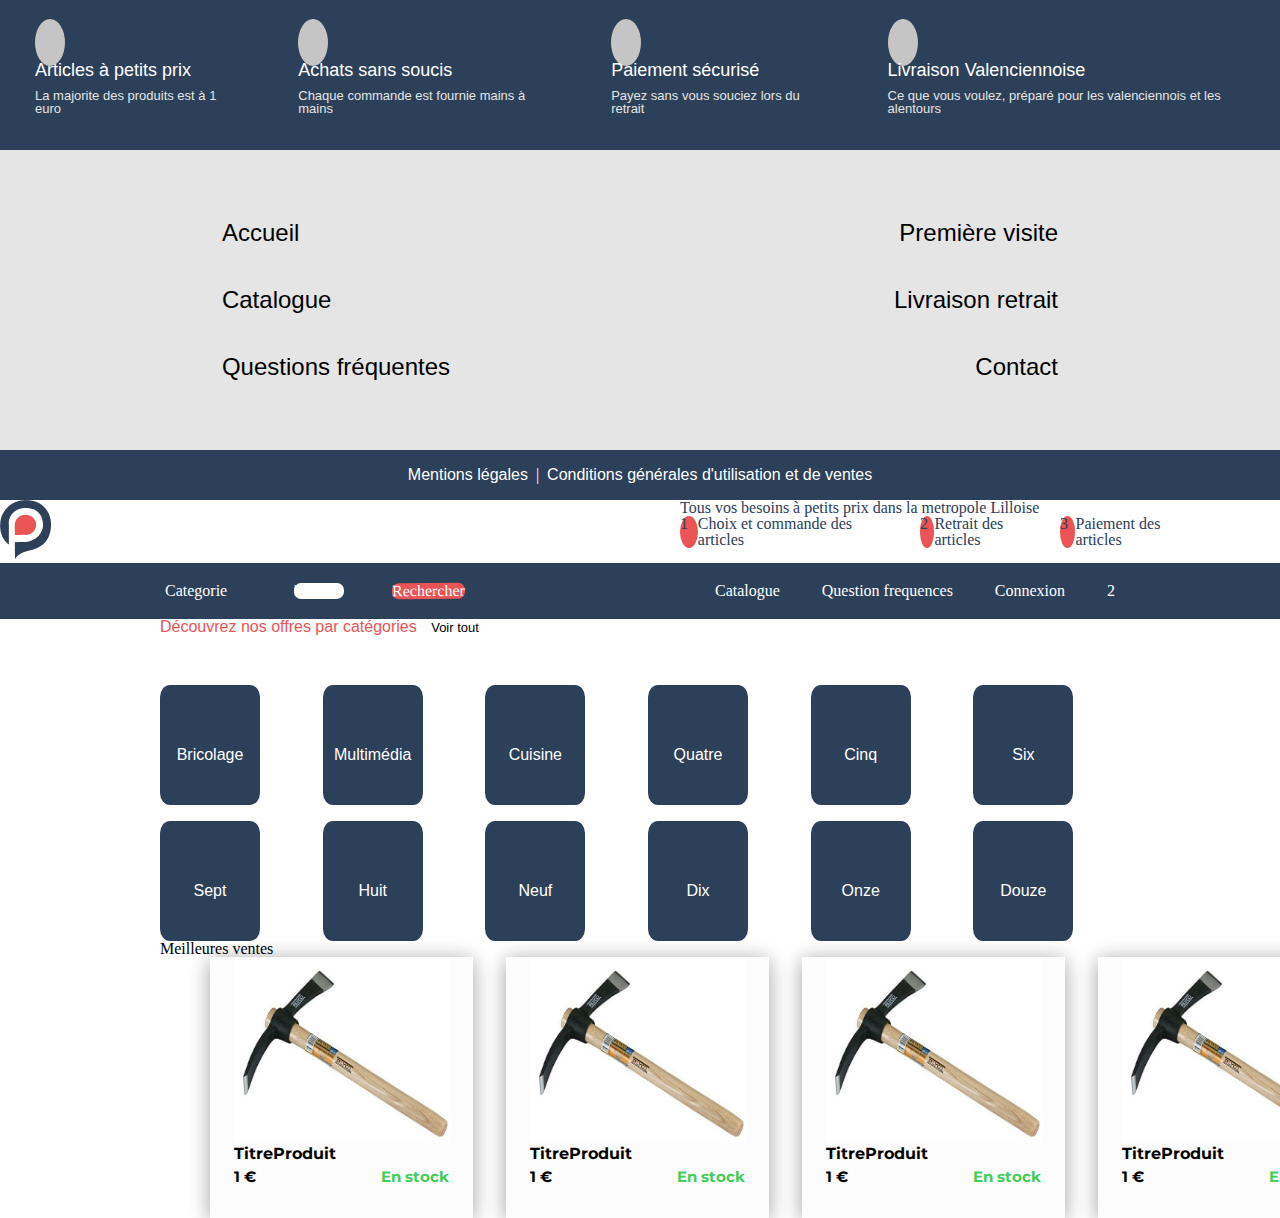
==== commit 2e9929b0: "feat/footer: conflits resolus thanks to Mariam" ====
--- a/index.html
+++ b/index.html
@@ -1,5 +1,9 @@
 <!DOCTYPE html>
 <html lang="en">
+
+
+
+
 <head>
     <meta charset="UTF-8">
     <meta http-equiv="X-UA-Compatible" content="IE=edge">
@@ -11,6 +15,7 @@
     <link rel="stylesheet" href="style.css">
     <title>Document</title>
 </head>
+
 <body>
 
     <footer>
@@ -59,5 +64,176 @@
         </div>
     </footer>
     
+    <header>
+        <div class="header_container1">
+            <div class="logo">
+                <img src="./images/logo_color.jpg" alt="notre logo">
+            </div>
+            <div class="logo_paragrapth">
+                <p>Tous vos besoins à petits prix dans la metropole Lilloise</p>
+                <div class="choise">
+                    <div class="choise1">
+                        <div class="number">1</div>
+                        <div class="text1">Choix et commande des articles</div>
+                    </div>
+                    <div class="choise2">
+                        <div class="number">2</div>
+                        <div class="text2">Retrait des articles</div>
+                    </div>
+                    <div class="choise3">
+                        <div class="number">3</div>
+                        <div class="text3">Paiement des articles</div>
+                    </div>
+                </div>
+            </div>
+        </div>
+
+        <nav>
+            <div class="container2">
+                <div class="navbar1">
+                    <div class="categorie1">
+                        <div>Categorie</div>
+                        <div class="icon2"><i class="fa-solid fa-sort-down"></i></div>
+                    </div>
+                    <div class="navigation2">blanck</div>
+                    <div class="navigation3">Rechercher</div>
+                </div>
+
+                <div class="navbar2">
+                    <div class="navigation4">Catalogue</div>
+                    <div class="navigation5">Question frequences</div>
+                    <div class="connexion1">
+                        <div>Connexion</div>
+                        <div class="icon3"><i class="fa-solid fa-sort-down"></i></div>
+                    </div>
+                    <div class="panier">
+                        <div class="icon4"><i class="fa-light fa-cart-shopping-fast"></i></div>
+                        <div>2</div>
+                    </div>
+                </div>
+            </div>
+        </nav>
+
+    </header>
+
+    <main>
+
+        <section class="categories">
+
+            <div id="categ_head">
+                <h2>Découvrez nos offres par catégories</h2>
+                <a href="">Voir tout</a>
+            </div>
+
+            <article class="nico_flexParent">
+
+                <div>
+                    <i class="fa-regular fa-clipboard fa-2xl"></i>
+                    <p>Bricolage</p>
+                </div>
+                <div>
+                    <i class="fa-brands fa-42-group fa-2xl"></i>
+                    <p>Multimédia</p>
+                </div>
+                <div>
+                    <i class="fa-brands fa-500px fa-2xl"></i>
+                    <p>Cuisine</p>
+                </div>
+                <div>
+                    <i class="fa-brands fa-accessible-icon fa-2xl"></i>
+                    <p>Quatre</p>
+                </div>
+                <div>
+                    <i class="fa-brands fa-accusoft fa-2xl"></i>
+                    <p>Cinq</p>
+                </div>
+                <div>
+                    <i class="fa-brands fa-500px fa-2xl"></i>
+                    <p>Six</p>
+                </div>
+                <div>
+                    <i class="fa-brands fa-adn fa-2xl"></i>
+                    <p>Sept</p>
+                </div>
+                <div>
+                    <i class="fa-brands fa-affiliatetheme fa-2xl"></i>
+                    <p>Huit</p>
+                </div>
+                <div>
+                    <i class="fa-brands fa-airbnb fa-2xl"></i>
+                    <p>Neuf</p>
+                </div>
+                <div>
+                    <i class="fa-brands fa-algolia fa-2xl"></i>
+                    <p>Dix</p>
+                </div>
+                <div>
+                    <i class="fa-brands fa-500px fa-2xl"></i>
+                    <p>Onze</p>
+                </div>
+                <div>
+                    <i class="fa-brands fa-alipay fa-2xl"></i>
+                    <p>Douze</p>
+                </div>
+
+            </article>
+
+        </section>
+
+
+
+        <h2>Meilleures ventes</h2>
+        <section id="meilleures-ventes-container">
+            <i class="fa-solid fa-caret-left fa-3x"></i>
+            <div class="meilleures-ventes-component">
+                <img class="meilleures-ventes-image" src="./images/bricolage_marteau.png" alt="">
+                <div class="meilleures-ventes-etiquette meilleures-ventes-font">
+                    <p class="meilleures-ventes-titre-produit">TitreProduit</p>
+                    <div class="meilleures-ventes-commerce">
+                        <p class="meilleures-ventes-prix-produit">1 €</p>
+                        <p class="meilleures-ventes-stock-produit">En stock</p>
+                    </div>
+                </div>
+            </div>
+            <div class="meilleures-ventes-component">
+                <img class="meilleures-ventes-image" src="./images/bricolage_marteau.png" alt="">
+                <div class="meilleures-ventes-etiquette meilleures-ventes-font">
+                    <p class="meilleures-ventes-titre-produit">TitreProduit</p>
+                    <div class="meilleures-ventes-commerce">
+                        <p class="meilleures-ventes-prix-produit">1 €</p>
+                        <p class="meilleures-ventes-stock-produit">En stock</p>
+                    </div>
+
+                </div>
+            </div>
+            <div class="meilleures-ventes-component">
+                <img class="meilleures-ventes-image" src="./images/bricolage_marteau.png" alt="">
+                <div class="meilleures-ventes-etiquette meilleures-ventes-font">
+                    <p class="meilleures-ventes-titre-produit">TitreProduit</p>
+                    <div class="meilleures-ventes-commerce">
+                        <p class="meilleures-ventes-prix-produit">1 €</p>
+                        <p class="meilleures-ventes-stock-produit">En stock</p>
+                    </div>
+                </div>
+            </div>
+            <div class="meilleures-ventes-component">
+                <img class="meilleures-ventes-image" src="./images/bricolage_marteau.png" alt="">
+                <div class="meilleures-ventes-etiquette meilleures-ventes-font">
+                    <p class="meilleures-ventes-titre-produit">TitreProduit</p>
+                    <div class="meilleures-ventes-commerce">
+                        <p class="meilleures-ventes-prix-produit">1 €</p>
+                        <p class="meilleures-ventes-stock-produit">En stock</p>
+                    </div>
+                </div>
+            </div>
+
+            <i class="fa-solid fa-caret-right fa-3x"></i>
+        </section>
+
+        <i class="fa-solid fa-caret-right fa-3x"></i>
+        </section>
+    </main>
+
 </body>
+
 </html>--- a/style.css
+++ b/style.css
@@ -1,6 +1,6 @@
 /* http://meyerweb.com/eric/tools/css/reset/ 
-   v2.0 | 20110126
-   License: none (public domain)
+v2.0 | 20110126
+License: none (public domain)
 */
 
 html, body, div, span, applet, object, iframe,
@@ -143,4 +143,225 @@
   inline-size: auto;
   padding: 4px;
   font-size: normal;
+}
+
+main {
+  width: 75%;
+  margin: 0 auto;
+}
+
+.categories {
+  font-family: Monstserrat, sans-serif;
+}
+
+#categ_head {
+  margin-bottom: 50px;
+}
+
+.categories h2 {
+  display: inline;
+  color: #EA5455;
+}
+
+.categories a {
+  margin-left: 10px;
+  text-decoration: none;
+  font-size: small;
+}
+
+.nico_flexParent {
+  display: grid;
+  grid-template: 1fr 1fr/repeat(6, 1fr);
+  gap: 1em;
+  color: white;
+}
+
+.nico_flexParent div {
+  display: flex;
+  flex-direction: column;
+  align-items: center;
+  justify-content: center;
+
+  width: 100px;
+  height: 100px;
+  background-color: #2D4059;
+  border-radius: 10%;
+  padding-top: 20px;
+}
+
+.nico_flexParent div p {
+  text-align: center;
+}
+
+#meilleures-ventes-container{
+  display: flex;
+  justify-content: space-around;
+  align-items: center;
+  width: 1250px;
+}
+
+
+header {
+  display: flex;
+  flex-direction: column;
+}
+
+.logo_paragrapth {
+  display: flex;
+  flex-direction: column;
+  width: 600px;
+}
+
+.header_container1 {
+  display: flex;
+  flex-direction: row;
+  justify-content: space-between;
+  color: #2D4059;
+}
+
+.choise {
+  display: flex;
+  flex-direction: row;
+  justify-content: space-between;
+}
+
+nav {
+  display: flex;
+  justify-content: space-between;
+  background-color: #2D4059;
+  color: white;
+}
+
+.navbar1 {
+  display: flex;
+  justify-content: space-between;
+  width: 300px;
+}
+
+.categorie1 {
+  display: flex;
+  justify-content: space-between;
+  width: 80px;
+}
+
+.navbar2 {
+  display: flex;
+  justify-content: space-between;
+  width: 400px;
+}
+
+.container2 {
+  width: 950px;
+  margin: 20px auto;
+  padding: 0;
+  display: flex;
+  justify-content: space-between;
+}
+
+.connexion1 {
+  display: flex;
+}
+
+.navigation2 {
+  background-color: white;
+  width: 50px;
+  background: #FFFFFF;
+  border-radius: 7px;
+  transform: rotate(-0.33deg);
+}
+
+.navigation3 {
+  background: #EA5455;
+  border-radius: 7px;
+  transform: rotate(-0.33deg);
+}
+
+.panier {
+  display: flex;
+  justify-content: space-between;
+}
+
+.choise1 {
+  display: flex;
+  justify-content: space-between;
+  width: 200px;
+}
+
+.choise2 {
+  display: flex;
+  justify-content: space-between;
+  width: 100px;
+}
+
+.choise3 {
+  display: flex;
+  justify-content: space-between;
+  width: 120px;
+}
+
+.choise:nth-child(1) {
+  width: 200px;
+}
+
+.choise {
+  width: 500px;
+}
+
+.number {
+  background-color: #EA5455;
+  width: 20px;
+  border-radius: 50%;
+}
+
+.logo_paragrapth:nth-child(1) {
+  font-weight: bold;
+}
+.meilleures-ventes-component {
+  height: 261px;
+  width: 263px;
+  background-color: #FCFCFC;
+  box-shadow: 0 0px 19px 0 rgba(0, 0, 0, 0.2), 0 6px 20px 0 rgba(0, 0, 0, 0.19);
+}
+
+.meilleures-ventes-image{
+  width: 217px;
+  height: 186px;
+  margin-left: 24px;
+  margin-right: 23.61px;
+}
+
+.meilleures-ventes-font {
+  font-family: Montserrat;
+  font-weight: bold;
+}
+
+.meilleures-ventes-etiquette {
+  margin-left: 24px;
+  margin-right: 23.61px;
+}
+
+.meilleures-ventes-commerce{
+  display: flex;
+  justify-content: space-between;
+  font-size: 15px;
+}
+
+.meilleures-ventes-titre-produit{
+  margin-bottom: 7px;
+}
+
+.meilleures-ventes-prix-produit {
+  margin-top: 0px;
+  margin-bottom: 0px;
+}
+
+.meilleures-ventes-stock-produit{
+  color: #42CC58;
+  margin-top: 0px;
+  margin-bottom: 0px;
+}
+
+.fa-solid {
+  color: #EA5455;
+
 }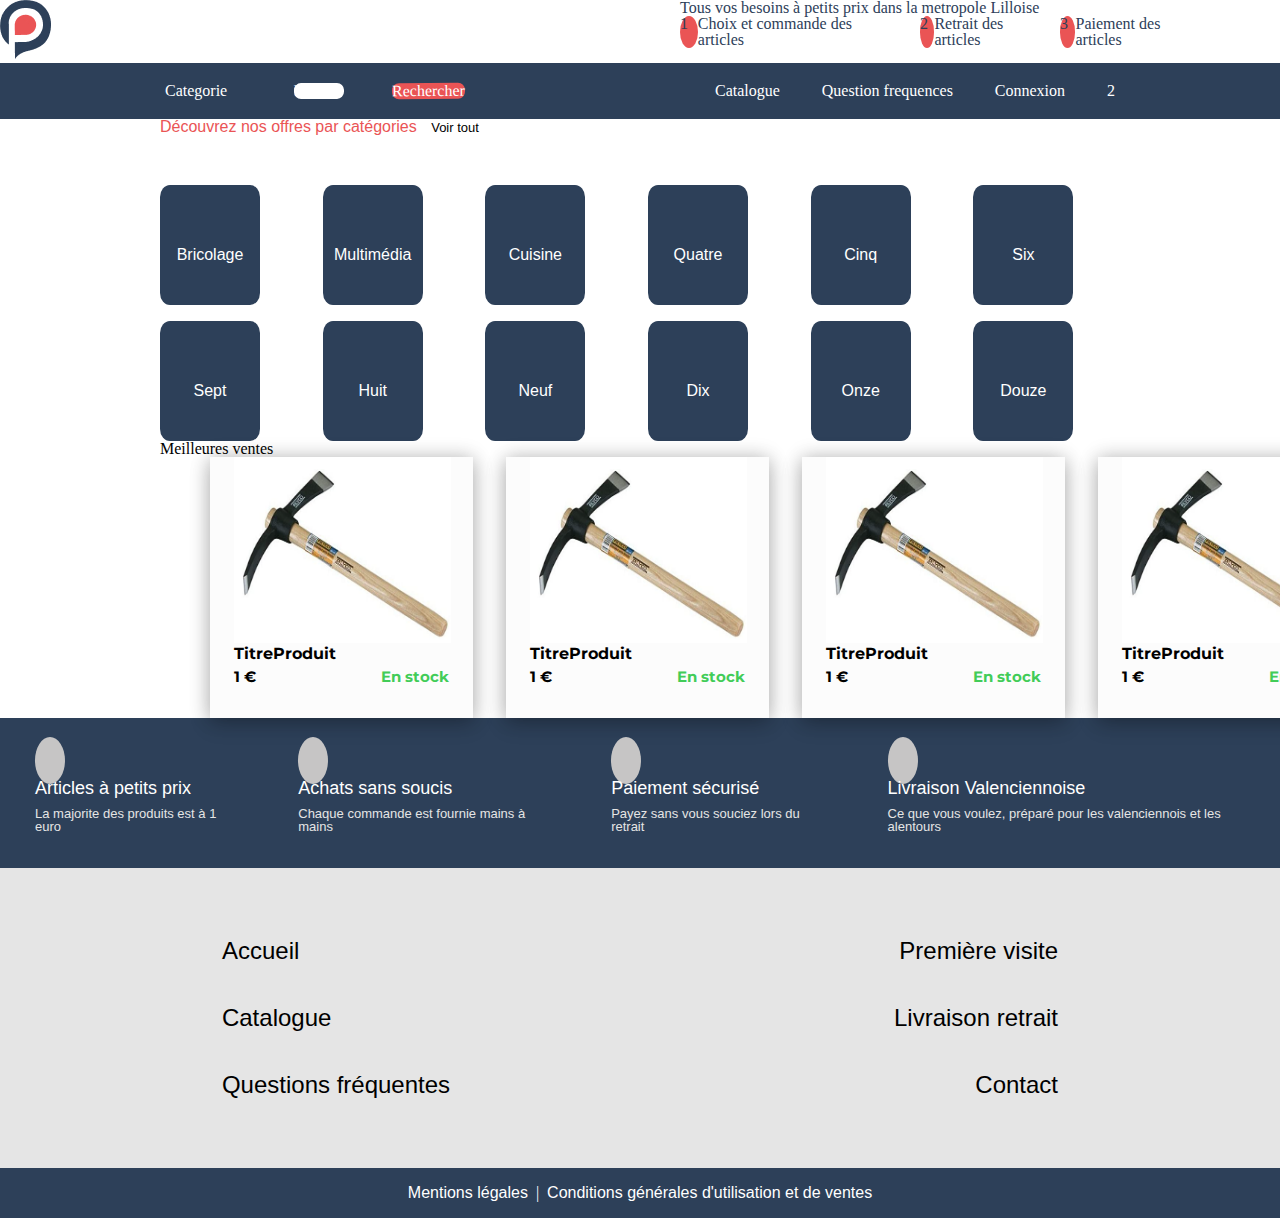
==== commit 5a866208: "le footer remis a sa place" ====
--- a/index.html
+++ b/index.html
@@ -18,6 +18,178 @@
 
 <body>
 
+    
+    
+    <header>
+        <div class="header_container1">
+            <div class="logo">
+                <img src="./images/logo_color.jpg" alt="notre logo">
+            </div>
+            <div class="logo_paragrapth">
+                <p>Tous vos besoins à petits prix dans la metropole Lilloise</p>
+                <div class="choise">
+                    <div class="choise1">
+                        <div class="number">1</div>
+                        <div class="text1">Choix et commande des articles</div>
+                    </div>
+                    <div class="choise2">
+                        <div class="number">2</div>
+                        <div class="text2">Retrait des articles</div>
+                    </div>
+                    <div class="choise3">
+                        <div class="number">3</div>
+                        <div class="text3">Paiement des articles</div>
+                    </div>
+                </div>
+            </div>
+        </div>
+
+        <nav>
+            <div class="container2">
+                <div class="navbar1">
+                    <div class="categorie1">
+                        <div>Categorie</div>
+                        <div class="icon2"><i class="fa-solid fa-sort-down"></i></div>
+                    </div>
+                    <div class="navigation2">blanck</div>
+                    <div class="navigation3">Rechercher</div>
+                </div>
+
+                <div class="navbar2">
+                    <div class="navigation4">Catalogue</div>
+                    <div class="navigation5">Question frequences</div>
+                    <div class="connexion1">
+                        <div>Connexion</div>
+                        <div class="icon3"><i class="fa-solid fa-sort-down"></i></div>
+                    </div>
+                    <div class="panier">
+                        <div class="icon4"><i class="fa-light fa-cart-shopping-fast"></i></div>
+                        <div>2</div>
+                    </div>
+                </div>
+            </div>
+        </nav>
+
+    </header>
+
+    <main>
+
+        <section class="categories">
+
+            <div id="categ_head">
+                <h2>Découvrez nos offres par catégories</h2>
+                <a href="">Voir tout</a>
+            </div>
+
+            <article class="nico_flexParent">
+
+                <div>
+                    <i class="fa-regular fa-clipboard fa-2xl"></i>
+                    <p>Bricolage</p>
+                </div>
+                <div>
+                    <i class="fa-brands fa-42-group fa-2xl"></i>
+                    <p>Multimédia</p>
+                </div>
+                <div>
+                    <i class="fa-brands fa-500px fa-2xl"></i>
+                    <p>Cuisine</p>
+                </div>
+                <div>
+                    <i class="fa-brands fa-accessible-icon fa-2xl"></i>
+                    <p>Quatre</p>
+                </div>
+                <div>
+                    <i class="fa-brands fa-accusoft fa-2xl"></i>
+                    <p>Cinq</p>
+                </div>
+                <div>
+                    <i class="fa-brands fa-500px fa-2xl"></i>
+                    <p>Six</p>
+                </div>
+                <div>
+                    <i class="fa-brands fa-adn fa-2xl"></i>
+                    <p>Sept</p>
+                </div>
+                <div>
+                    <i class="fa-brands fa-affiliatetheme fa-2xl"></i>
+                    <p>Huit</p>
+                </div>
+                <div>
+                    <i class="fa-brands fa-airbnb fa-2xl"></i>
+                    <p>Neuf</p>
+                </div>
+                <div>
+                    <i class="fa-brands fa-algolia fa-2xl"></i>
+                    <p>Dix</p>
+                </div>
+                <div>
+                    <i class="fa-brands fa-500px fa-2xl"></i>
+                    <p>Onze</p>
+                </div>
+                <div>
+                    <i class="fa-brands fa-alipay fa-2xl"></i>
+                    <p>Douze</p>
+                </div>
+
+            </article>
+
+        </section>
+
+
+
+        <h2>Meilleures ventes</h2>
+        <section id="meilleures-ventes-container">
+            <i class="fa-solid fa-caret-left fa-3x"></i>
+            <div class="meilleures-ventes-component">
+                <img class="meilleures-ventes-image" src="./images/bricolage_marteau.png" alt="">
+                <div class="meilleures-ventes-etiquette meilleures-ventes-font">
+                    <p class="meilleures-ventes-titre-produit">TitreProduit</p>
+                    <div class="meilleures-ventes-commerce">
+                        <p class="meilleures-ventes-prix-produit">1 €</p>
+                        <p class="meilleures-ventes-stock-produit">En stock</p>
+                    </div>
+                </div>
+            </div>
+            <div class="meilleures-ventes-component">
+                <img class="meilleures-ventes-image" src="./images/bricolage_marteau.png" alt="">
+                <div class="meilleures-ventes-etiquette meilleures-ventes-font">
+                    <p class="meilleures-ventes-titre-produit">TitreProduit</p>
+                    <div class="meilleures-ventes-commerce">
+                        <p class="meilleures-ventes-prix-produit">1 €</p>
+                        <p class="meilleures-ventes-stock-produit">En stock</p>
+                    </div>
+
+                </div>
+            </div>
+            <div class="meilleures-ventes-component">
+                <img class="meilleures-ventes-image" src="./images/bricolage_marteau.png" alt="">
+                <div class="meilleures-ventes-etiquette meilleures-ventes-font">
+                    <p class="meilleures-ventes-titre-produit">TitreProduit</p>
+                    <div class="meilleures-ventes-commerce">
+                        <p class="meilleures-ventes-prix-produit">1 €</p>
+                        <p class="meilleures-ventes-stock-produit">En stock</p>
+                    </div>
+                </div>
+            </div>
+            <div class="meilleures-ventes-component">
+                <img class="meilleures-ventes-image" src="./images/bricolage_marteau.png" alt="">
+                <div class="meilleures-ventes-etiquette meilleures-ventes-font">
+                    <p class="meilleures-ventes-titre-produit">TitreProduit</p>
+                    <div class="meilleures-ventes-commerce">
+                        <p class="meilleures-ventes-prix-produit">1 €</p>
+                        <p class="meilleures-ventes-stock-produit">En stock</p>
+                    </div>
+                </div>
+            </div>
+
+            <i class="fa-solid fa-caret-right fa-3x"></i>
+        </section>
+
+        <i class="fa-solid fa-caret-right fa-3x"></i>
+        </section>
+    </main>
+
     <footer>
         <div class="footer-part-top">
             <div class="footer-caixa">
@@ -64,176 +236,6 @@
         </div>
     </footer>
     
-    <header>
-        <div class="header_container1">
-            <div class="logo">
-                <img src="./images/logo_color.jpg" alt="notre logo">
-            </div>
-            <div class="logo_paragrapth">
-                <p>Tous vos besoins à petits prix dans la metropole Lilloise</p>
-                <div class="choise">
-                    <div class="choise1">
-                        <div class="number">1</div>
-                        <div class="text1">Choix et commande des articles</div>
-                    </div>
-                    <div class="choise2">
-                        <div class="number">2</div>
-                        <div class="text2">Retrait des articles</div>
-                    </div>
-                    <div class="choise3">
-                        <div class="number">3</div>
-                        <div class="text3">Paiement des articles</div>
-                    </div>
-                </div>
-            </div>
-        </div>
-
-        <nav>
-            <div class="container2">
-                <div class="navbar1">
-                    <div class="categorie1">
-                        <div>Categorie</div>
-                        <div class="icon2"><i class="fa-solid fa-sort-down"></i></div>
-                    </div>
-                    <div class="navigation2">blanck</div>
-                    <div class="navigation3">Rechercher</div>
-                </div>
-
-                <div class="navbar2">
-                    <div class="navigation4">Catalogue</div>
-                    <div class="navigation5">Question frequences</div>
-                    <div class="connexion1">
-                        <div>Connexion</div>
-                        <div class="icon3"><i class="fa-solid fa-sort-down"></i></div>
-                    </div>
-                    <div class="panier">
-                        <div class="icon4"><i class="fa-light fa-cart-shopping-fast"></i></div>
-                        <div>2</div>
-                    </div>
-                </div>
-            </div>
-        </nav>
-
-    </header>
-
-    <main>
-
-        <section class="categories">
-
-            <div id="categ_head">
-                <h2>Découvrez nos offres par catégories</h2>
-                <a href="">Voir tout</a>
-            </div>
-
-            <article class="nico_flexParent">
-
-                <div>
-                    <i class="fa-regular fa-clipboard fa-2xl"></i>
-                    <p>Bricolage</p>
-                </div>
-                <div>
-                    <i class="fa-brands fa-42-group fa-2xl"></i>
-                    <p>Multimédia</p>
-                </div>
-                <div>
-                    <i class="fa-brands fa-500px fa-2xl"></i>
-                    <p>Cuisine</p>
-                </div>
-                <div>
-                    <i class="fa-brands fa-accessible-icon fa-2xl"></i>
-                    <p>Quatre</p>
-                </div>
-                <div>
-                    <i class="fa-brands fa-accusoft fa-2xl"></i>
-                    <p>Cinq</p>
-                </div>
-                <div>
-                    <i class="fa-brands fa-500px fa-2xl"></i>
-                    <p>Six</p>
-                </div>
-                <div>
-                    <i class="fa-brands fa-adn fa-2xl"></i>
-                    <p>Sept</p>
-                </div>
-                <div>
-                    <i class="fa-brands fa-affiliatetheme fa-2xl"></i>
-                    <p>Huit</p>
-                </div>
-                <div>
-                    <i class="fa-brands fa-airbnb fa-2xl"></i>
-                    <p>Neuf</p>
-                </div>
-                <div>
-                    <i class="fa-brands fa-algolia fa-2xl"></i>
-                    <p>Dix</p>
-                </div>
-                <div>
-                    <i class="fa-brands fa-500px fa-2xl"></i>
-                    <p>Onze</p>
-                </div>
-                <div>
-                    <i class="fa-brands fa-alipay fa-2xl"></i>
-                    <p>Douze</p>
-                </div>
-
-            </article>
-
-        </section>
-
-
-
-        <h2>Meilleures ventes</h2>
-        <section id="meilleures-ventes-container">
-            <i class="fa-solid fa-caret-left fa-3x"></i>
-            <div class="meilleures-ventes-component">
-                <img class="meilleures-ventes-image" src="./images/bricolage_marteau.png" alt="">
-                <div class="meilleures-ventes-etiquette meilleures-ventes-font">
-                    <p class="meilleures-ventes-titre-produit">TitreProduit</p>
-                    <div class="meilleures-ventes-commerce">
-                        <p class="meilleures-ventes-prix-produit">1 €</p>
-                        <p class="meilleures-ventes-stock-produit">En stock</p>
-                    </div>
-                </div>
-            </div>
-            <div class="meilleures-ventes-component">
-                <img class="meilleures-ventes-image" src="./images/bricolage_marteau.png" alt="">
-                <div class="meilleures-ventes-etiquette meilleures-ventes-font">
-                    <p class="meilleures-ventes-titre-produit">TitreProduit</p>
-                    <div class="meilleures-ventes-commerce">
-                        <p class="meilleures-ventes-prix-produit">1 €</p>
-                        <p class="meilleures-ventes-stock-produit">En stock</p>
-                    </div>
-
-                </div>
-            </div>
-            <div class="meilleures-ventes-component">
-                <img class="meilleures-ventes-image" src="./images/bricolage_marteau.png" alt="">
-                <div class="meilleures-ventes-etiquette meilleures-ventes-font">
-                    <p class="meilleures-ventes-titre-produit">TitreProduit</p>
-                    <div class="meilleures-ventes-commerce">
-                        <p class="meilleures-ventes-prix-produit">1 €</p>
-                        <p class="meilleures-ventes-stock-produit">En stock</p>
-                    </div>
-                </div>
-            </div>
-            <div class="meilleures-ventes-component">
-                <img class="meilleures-ventes-image" src="./images/bricolage_marteau.png" alt="">
-                <div class="meilleures-ventes-etiquette meilleures-ventes-font">
-                    <p class="meilleures-ventes-titre-produit">TitreProduit</p>
-                    <div class="meilleures-ventes-commerce">
-                        <p class="meilleures-ventes-prix-produit">1 €</p>
-                        <p class="meilleures-ventes-stock-produit">En stock</p>
-                    </div>
-                </div>
-            </div>
-
-            <i class="fa-solid fa-caret-right fa-3x"></i>
-        </section>
-
-        <i class="fa-solid fa-caret-right fa-3x"></i>
-        </section>
-    </main>
-
 </body>
 
 </html>